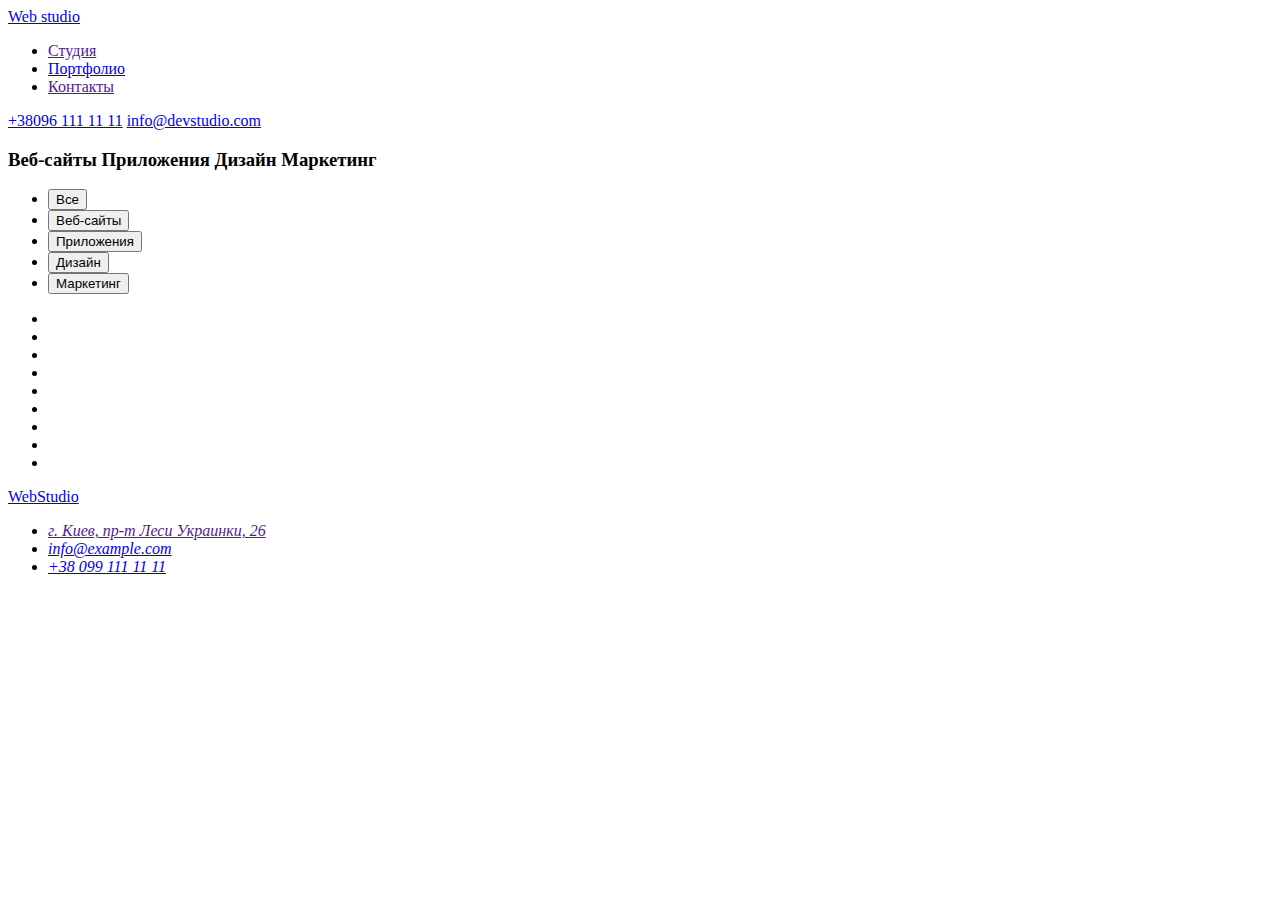
==== portfolio.html @ b2bef3e0 "Добавил кнопки" ====
<!DOCTYPE html>
<html lang="ru">
<head>
    <meta charset="UTF-8">
    <meta http-equiv="X-UA-Compatible" content="IE=edge">
    <meta name="viewport" content="width=device-width, initial-scale=1.0">
    <title>Document</title>
</head>
<body>
        <!--page header-->
    <header class="page-header">
                <!-- Main navigation -->
        <nav>
            <a lang="en" href="/">Web studio</a>
            <ul>
                <li>
                   <a href="">Студия</a>  
                </li>
                <li>
                    <a href="/">Портфолио</a> 
                </li>
                <li>
                    <a href="">Контакты</a> 
                </li>
            </ul>
        </nav>
        <div>
            <a href="tell:+380961111111">+38096 111 11 11</a>
            <a href="mailgo:info@devstudio.com">info@devstudio.com</a>
        </div>
      </header>
        <!-- unique page content -->
    <main>
      <!-- hero -->
      <section class="hero">
          <h3>Веб-сайты Приложения Дизайн Маркетинг</h3>
          <ul>
                <li><button type="button">Все</button></li>
                <li><button type="button">Веб-сайты</button></li>
                <li><button type="button">Приложения</button></li>
                <li><button type="button">Дизайн</button></li>
                <li><button type="button">Маркетинг</button></li>
          </ul>
      </section>
      <!-- our -->
      <section>
          <ul>
              <li></li>
              <li></li>
              <li></li>
              <li></li>
              <li></li>
              <li></li>
              <li></li>
              <li></li>
              <li></li>

          </ul>
      </section>
    </main>
    <footer>
        <a lang="en" href="/">WebStudio</a>
        <address>
            <ul> 
                <li><a href="">г. Киев, пр-т Леси Украинки, 26</a></li>
                <li><a href="mailgo:info@example.com">info@example.com</a></li>
                <li><a href="tel:+380991111111">+38 099 111 11 11</a></li>
            </ul>
        </address>
    </footer>
</body>
</html>
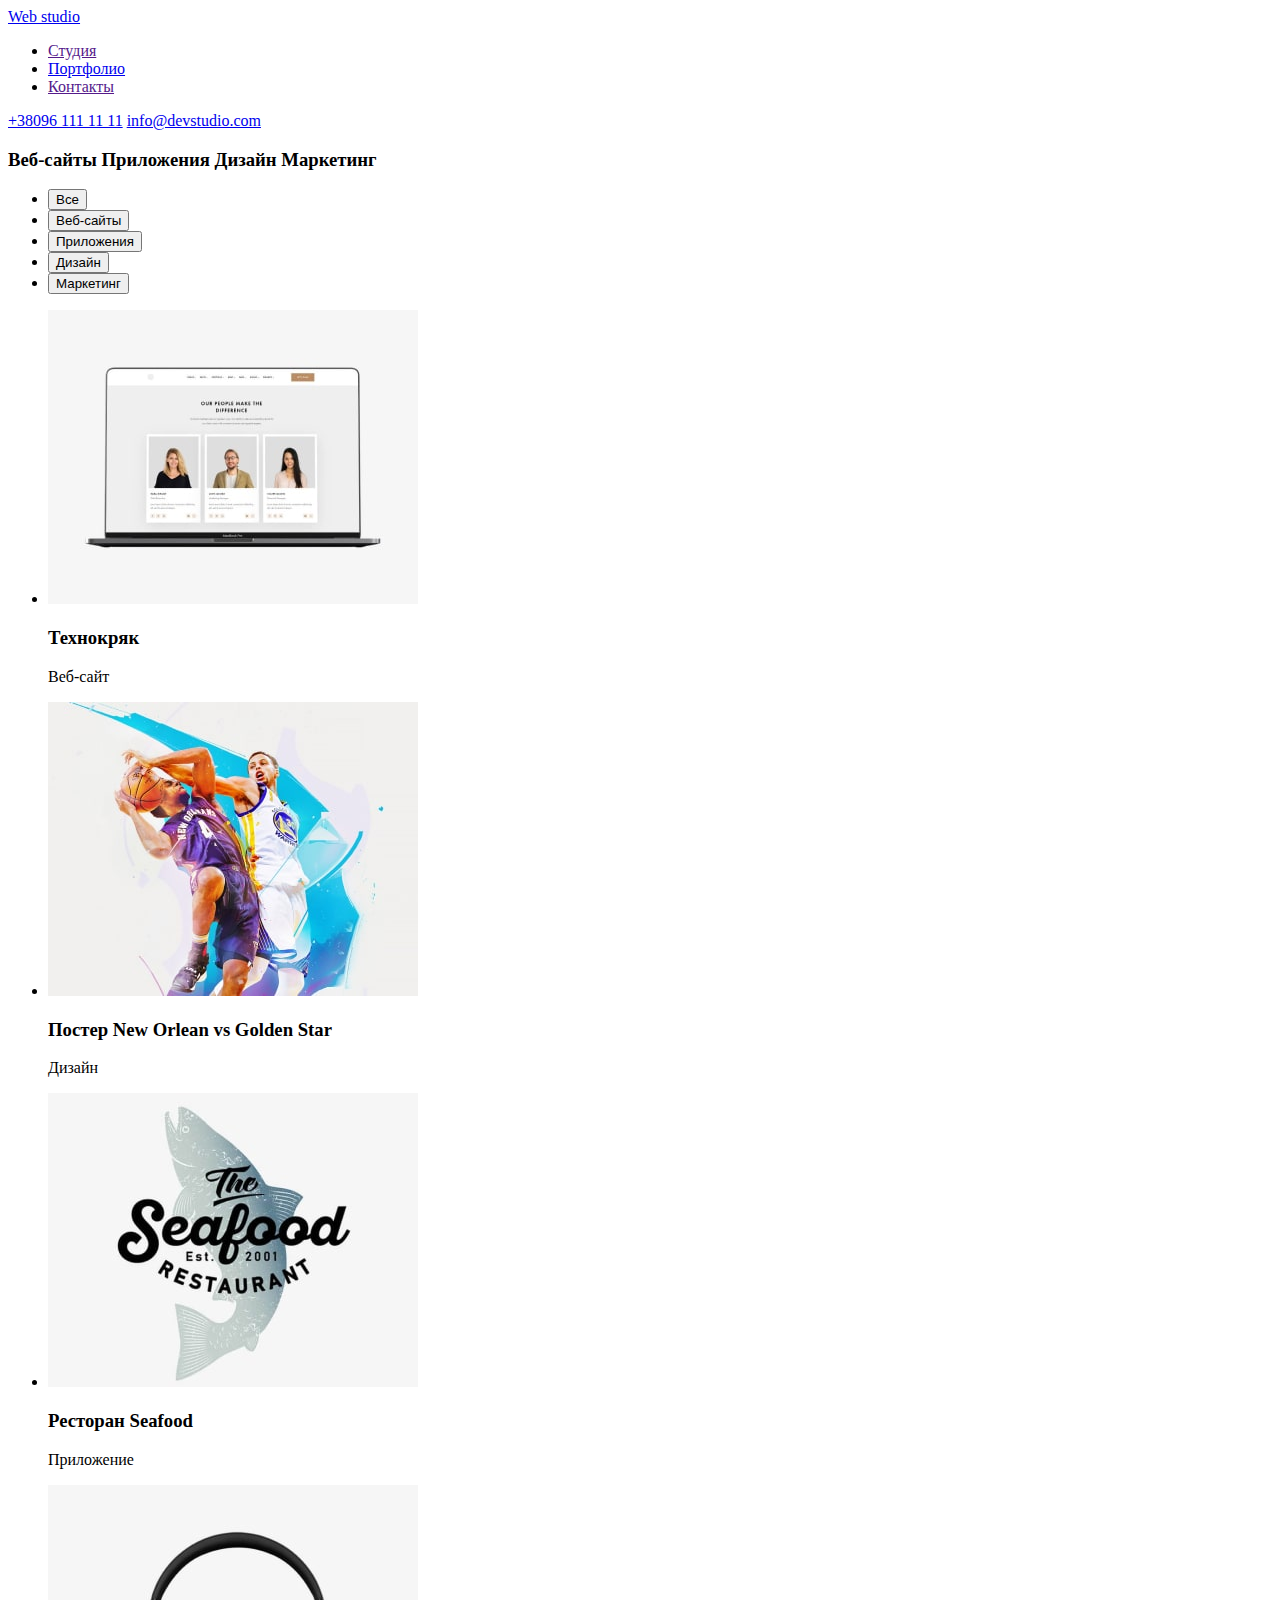
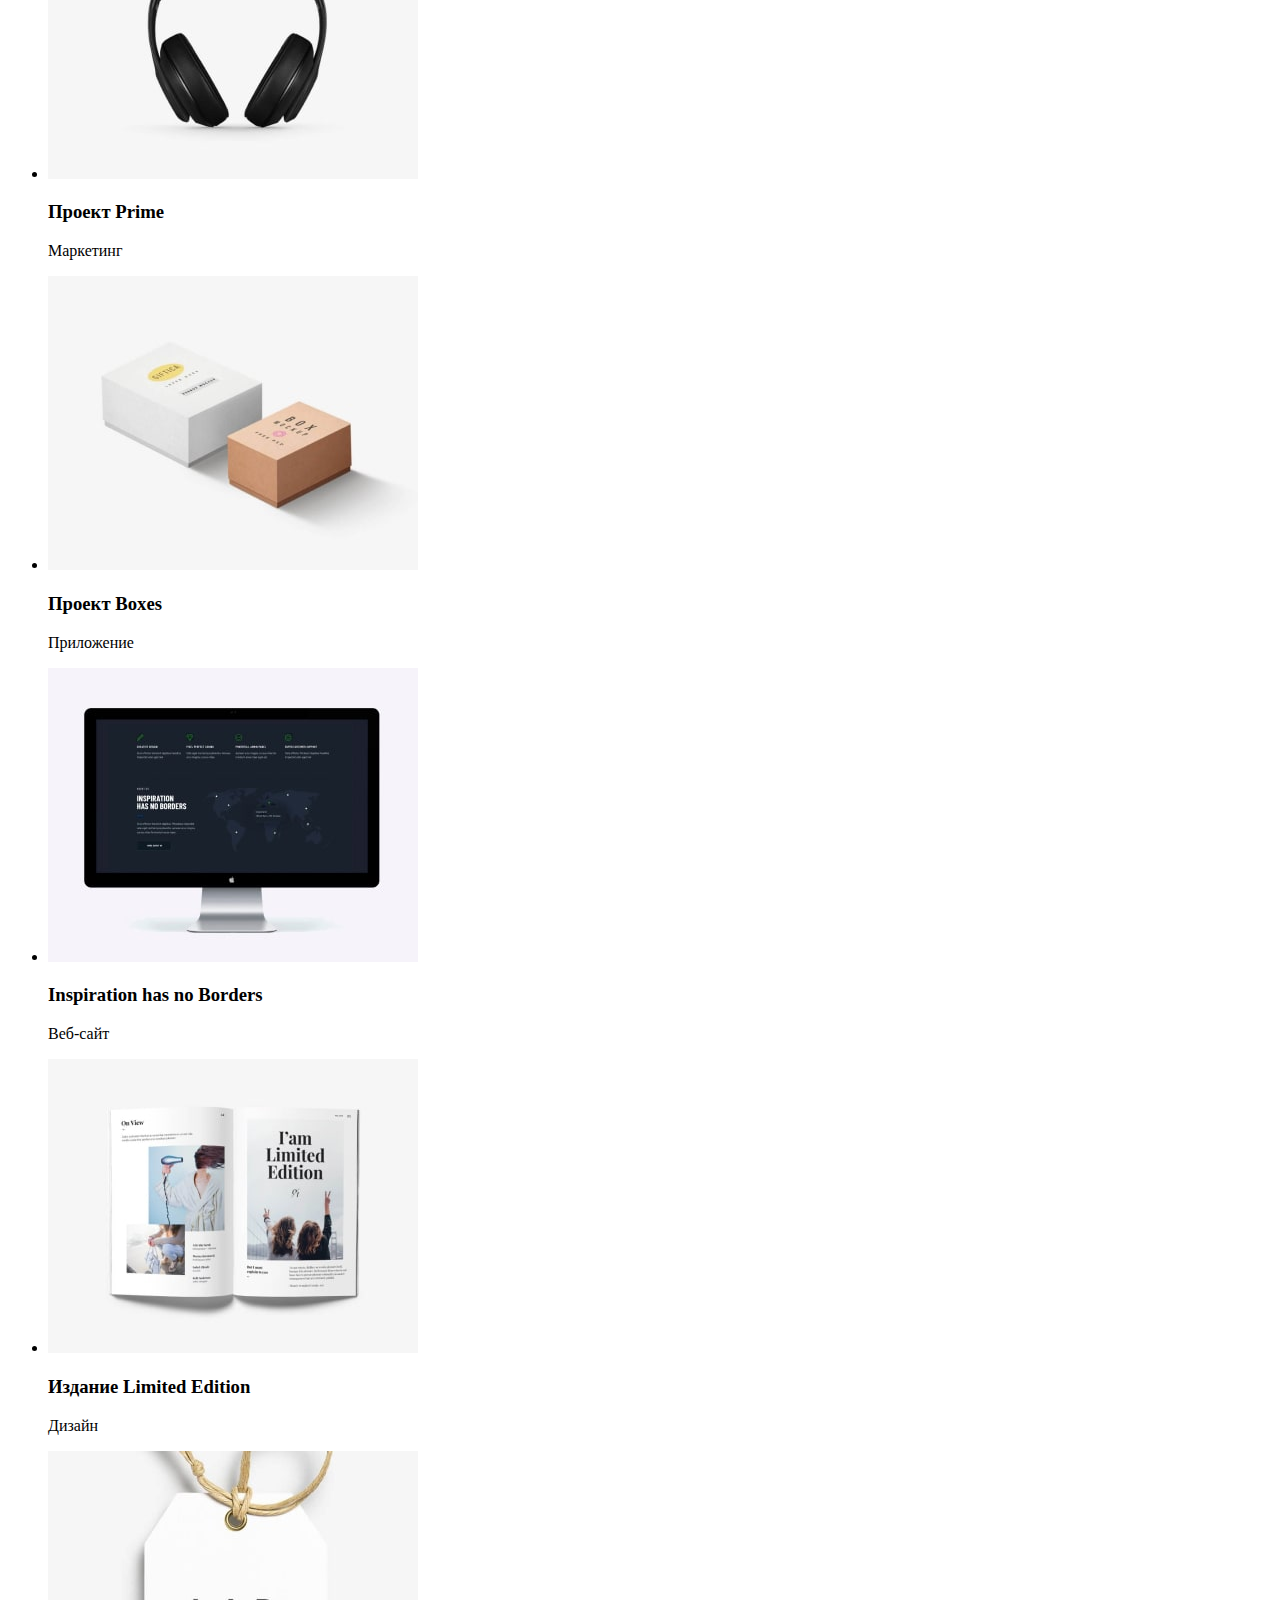
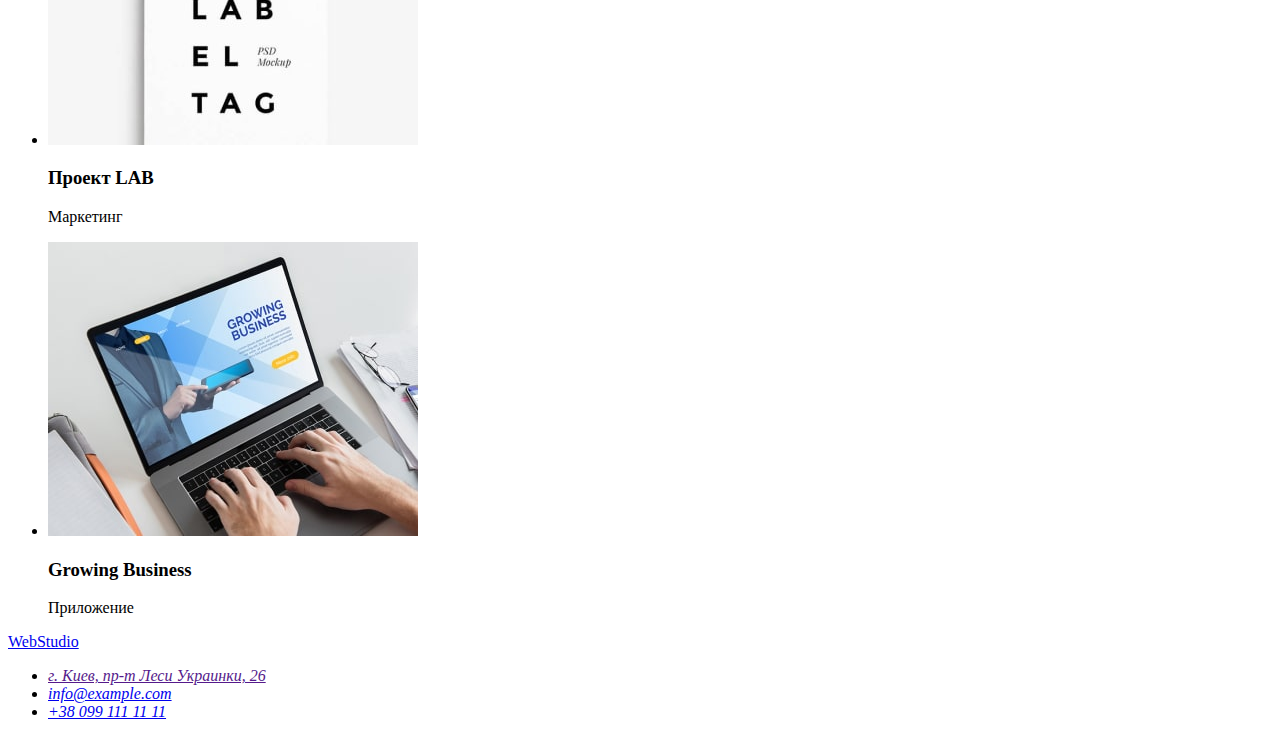
==== commit 66f327af: "Закончил портфолио" ====
--- a/portfolio.html
+++ b/portfolio.html
@@ -45,16 +45,33 @@
       <!-- our -->
       <section>
           <ul>
-              <li></li>
-              <li></li>
-              <li></li>
-              <li></li>
-              <li></li>
-              <li></li>
-              <li></li>
-              <li></li>
-              <li></li>
-
+              <li> <img src="./img/img02-min.jpg" alt="На экране ноута изображен сайт" width="" height="">
+                <h3>Технокряк</h3>
+                <p>Веб-сайт</p></li>
+              <li><img src="./img/img03-min.jpg" alt="Два баскетболиста в борьбе за мяч" width="370" height="294">
+                <h3>Постер New Orlean vs Golden Star</h3>
+                <p>Дизайн</p></li>
+              <li><img src="./img/img04-min.jpg" alt="Логотип ресторана" width="370" height="294">
+                <h3>Ресторан Seafood</h3>
+                <p>Приложение</p></li>
+              <li><img src="./img/img05-min.jpg" alt="Наушники" width="370" height="294">
+                <h3>Проект Prime</h3>
+                <p>Маркетинг</p></li>
+              <li><img src="./img/img06-min.jpg" alt="Белая и коричневая коробки" width="370" height="294">
+                <h3>Проект Boxes</h3>
+                <p>Приложение</p></li>
+              <li><img src="./img/img07-min.jpg" alt="Монитор" width="370" height="294">
+                <h3>Inspiration has no Borders</h3>
+                <p>Веб-сайт</p></li>
+              <li><img src="./img/img08-min.jpg" alt="Книга" width="370" height="294">
+                <h3>Издание Limited Edition</h3>
+                <p>Дизайн</p></li>
+              <li><img src="./img/img09-min.jpg" alt="Ярлык" width="370" height="294">
+                <h3>Проект LAB</h3>
+                <p>Маркетинг</p></li>
+              <li><img src="./img/img01-min.jpg" alt="Руки набирают текст на ноуте" width="370" height="294">
+                <h3>Growing Business</h3>
+                <p>Приложение</p></li>
           </ul>
       </section>
     </main>
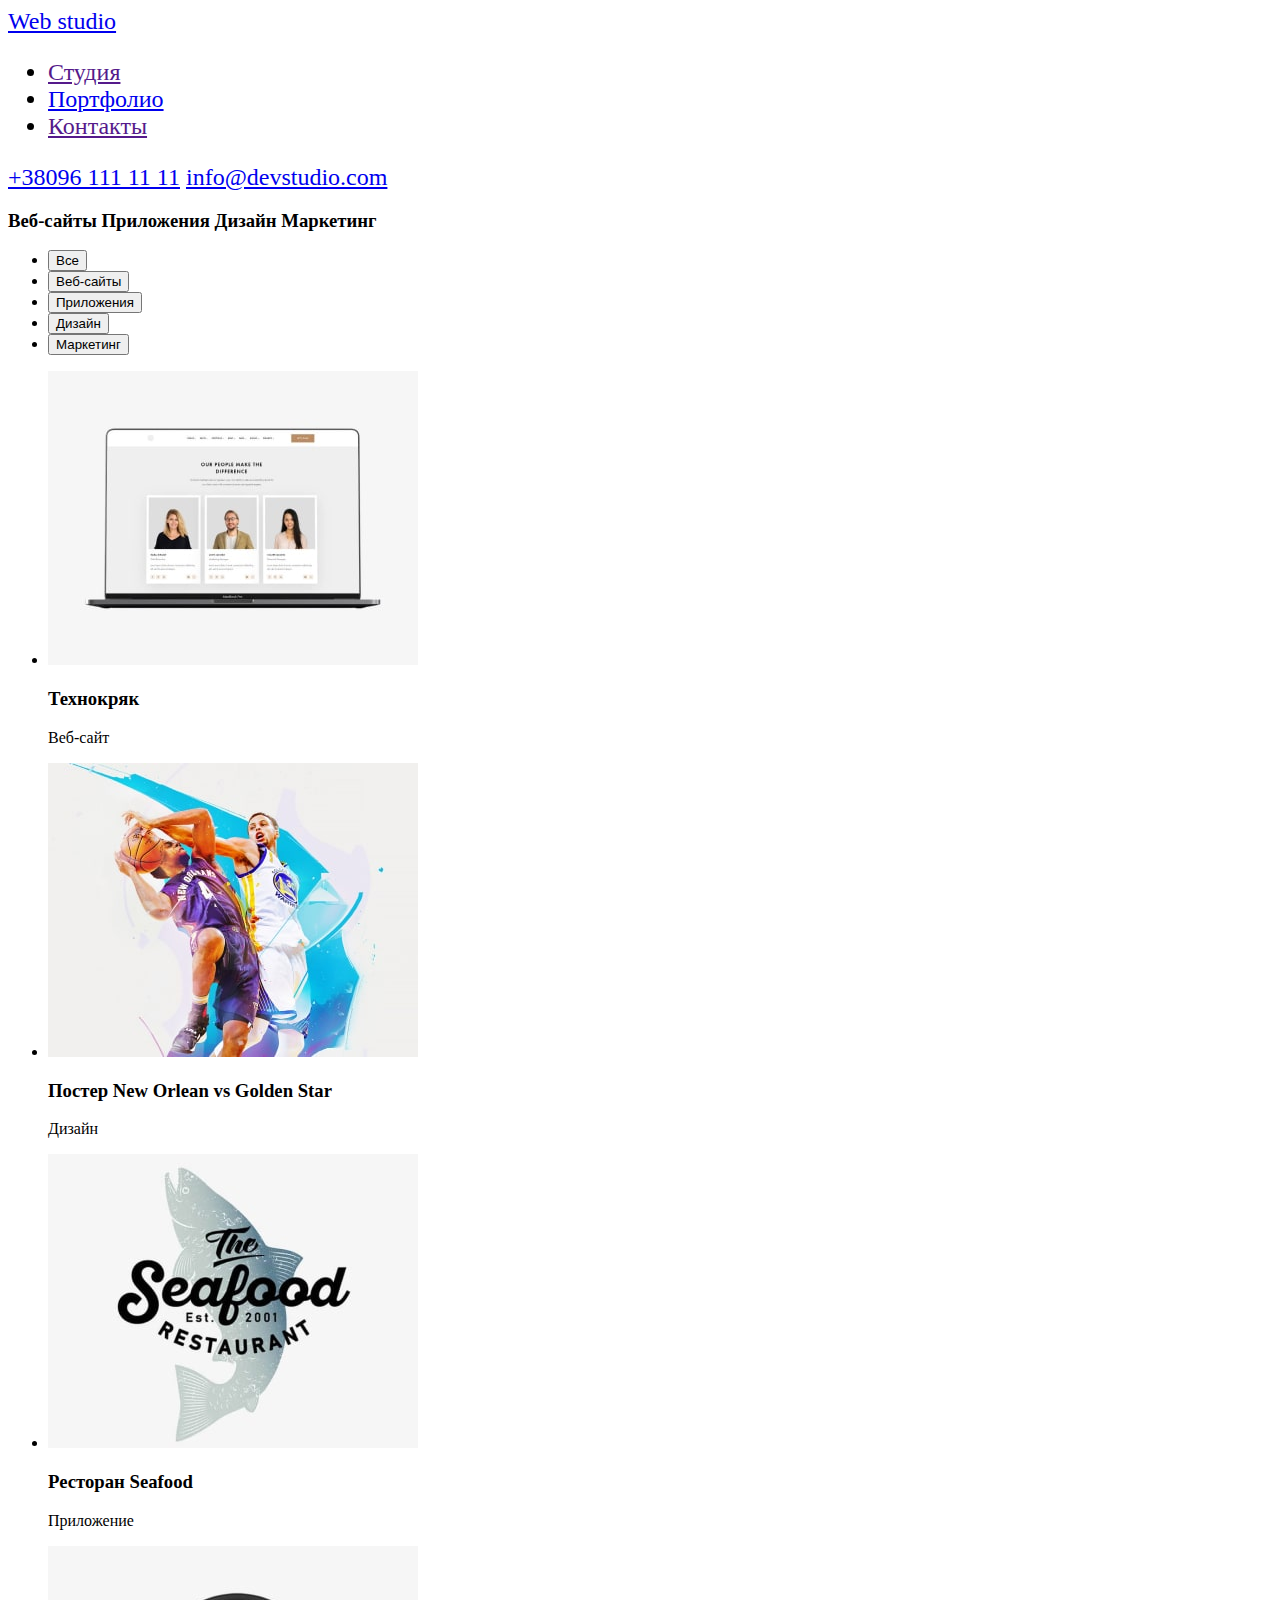
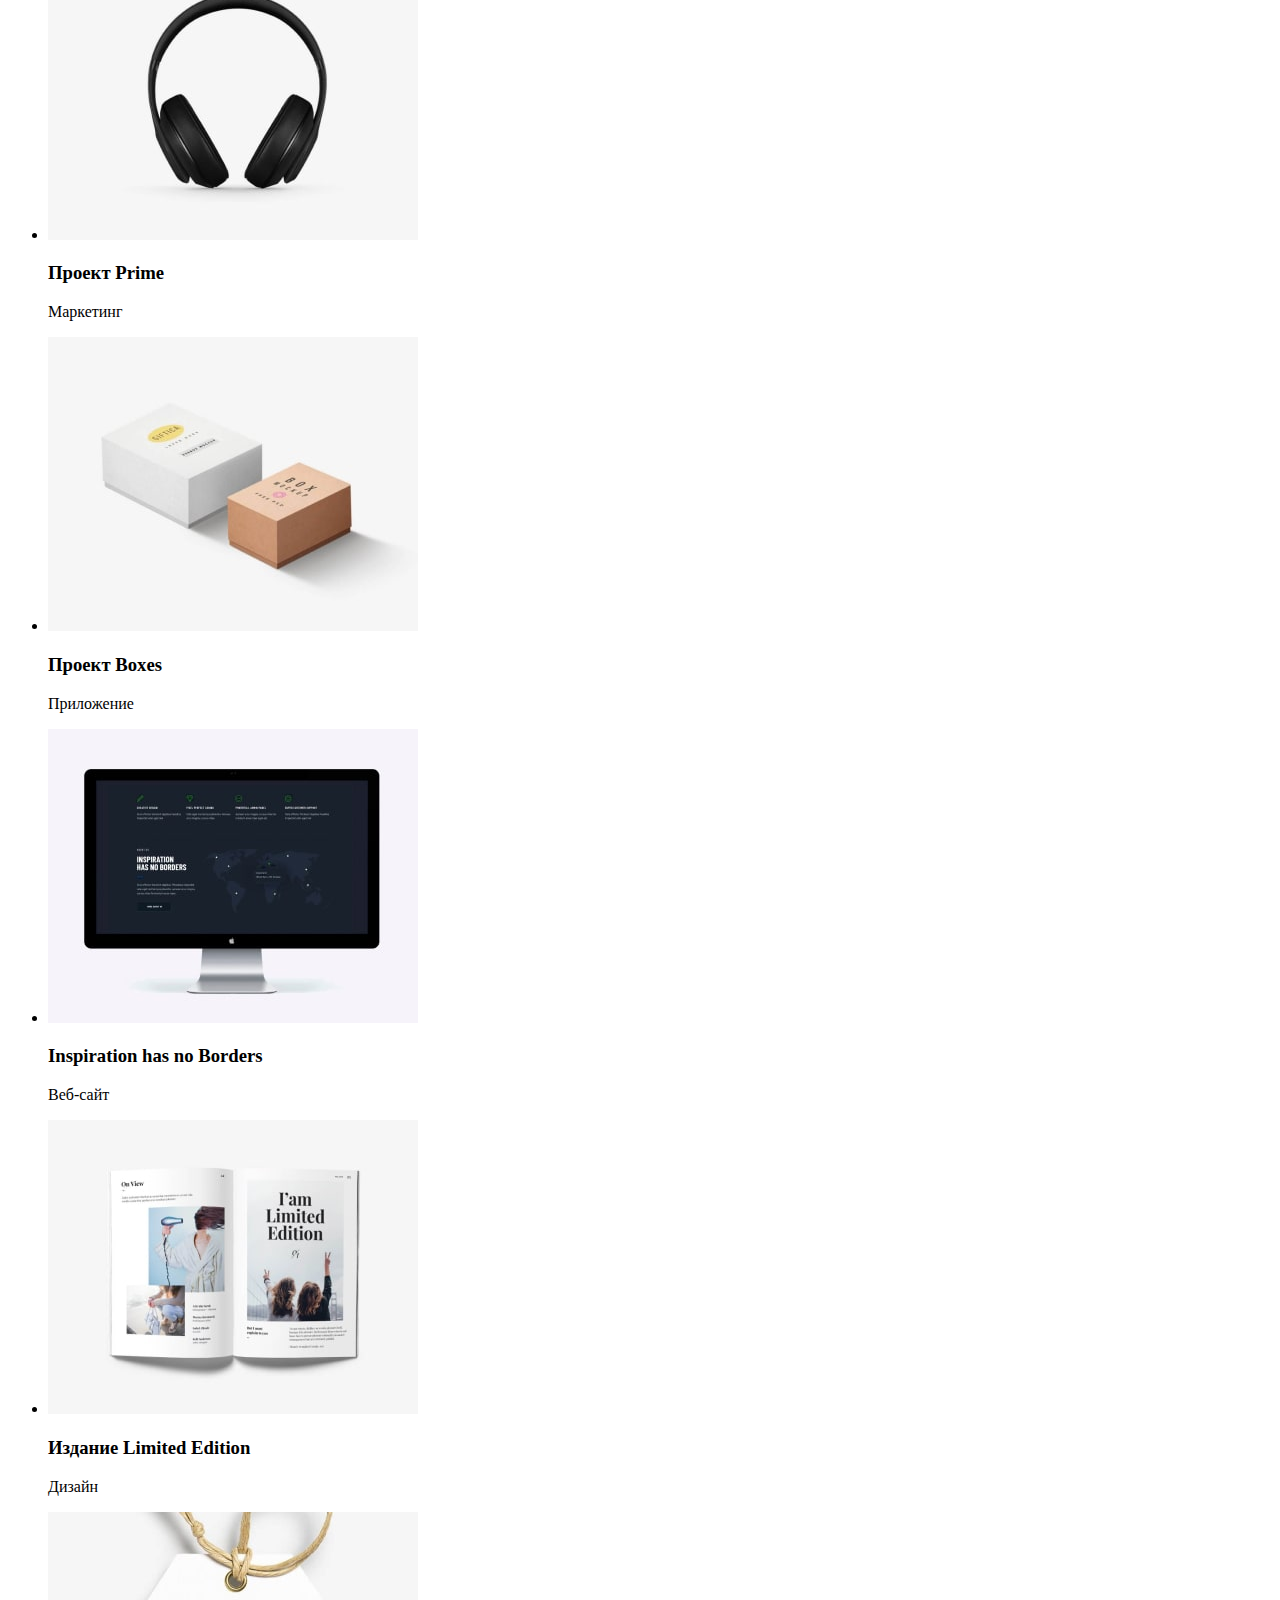
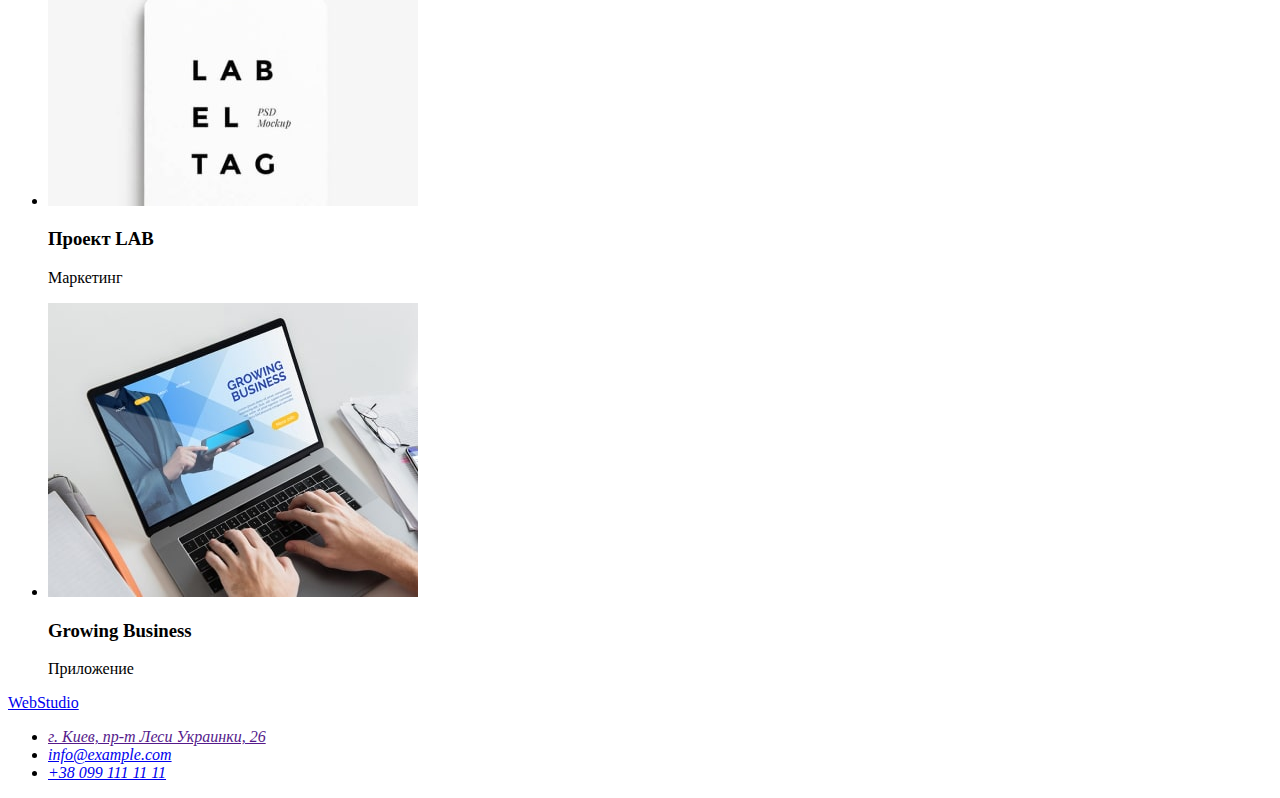
==== commit 627199bf: "Попробувал стили" ====
--- a/portfolio.html
+++ b/portfolio.html
@@ -5,6 +5,7 @@
     <meta http-equiv="X-UA-Compatible" content="IE=edge">
     <meta name="viewport" content="width=device-width, initial-scale=1.0">
     <title>Document</title>
+    <link rel="stylesheet" href="./css/style.css"/>
 </head>
 <body>
         <!--page header-->
--- a/css/style.css
+++ b/css/style.css
@@ -0,0 +1,7 @@
+.page-header {
+  font-weight: 1600px;
+  font-size: 24px;
+  background-color: #FFFFFF;
+
+  ;
+}background: #757575;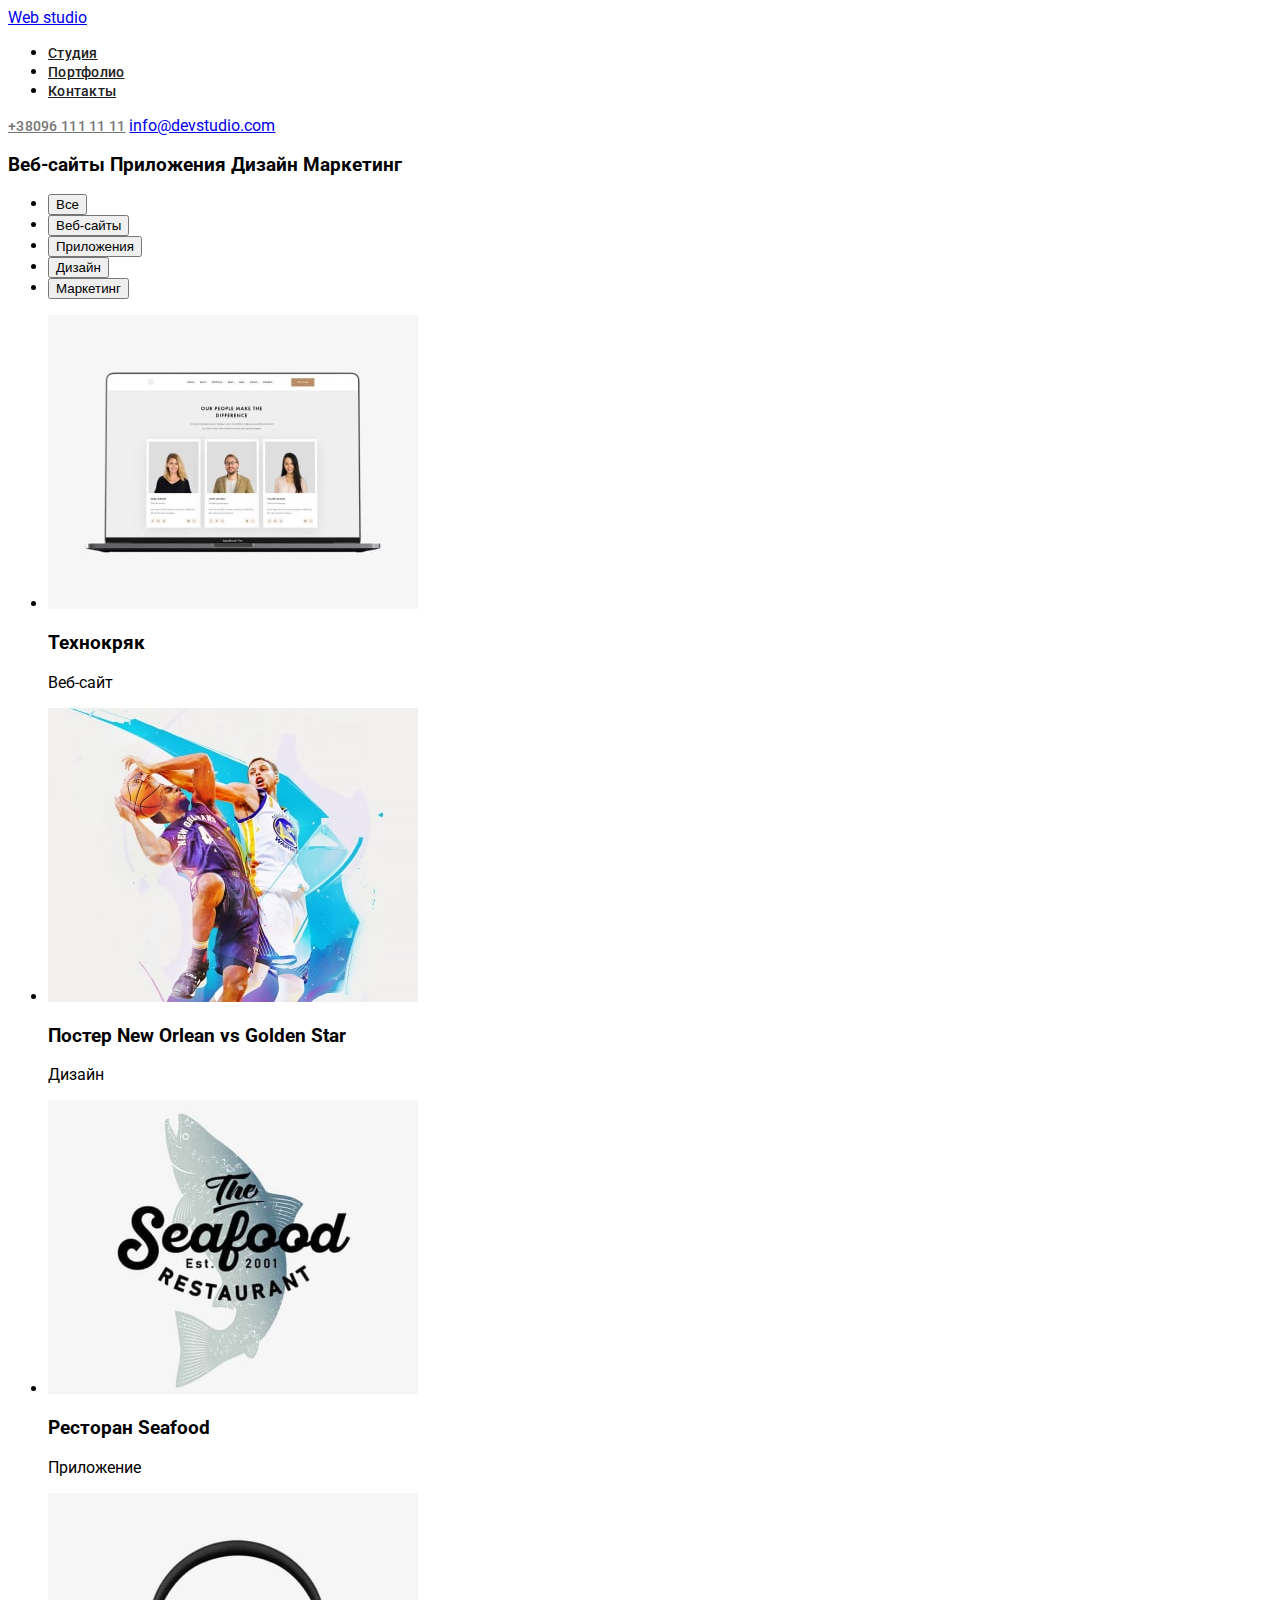
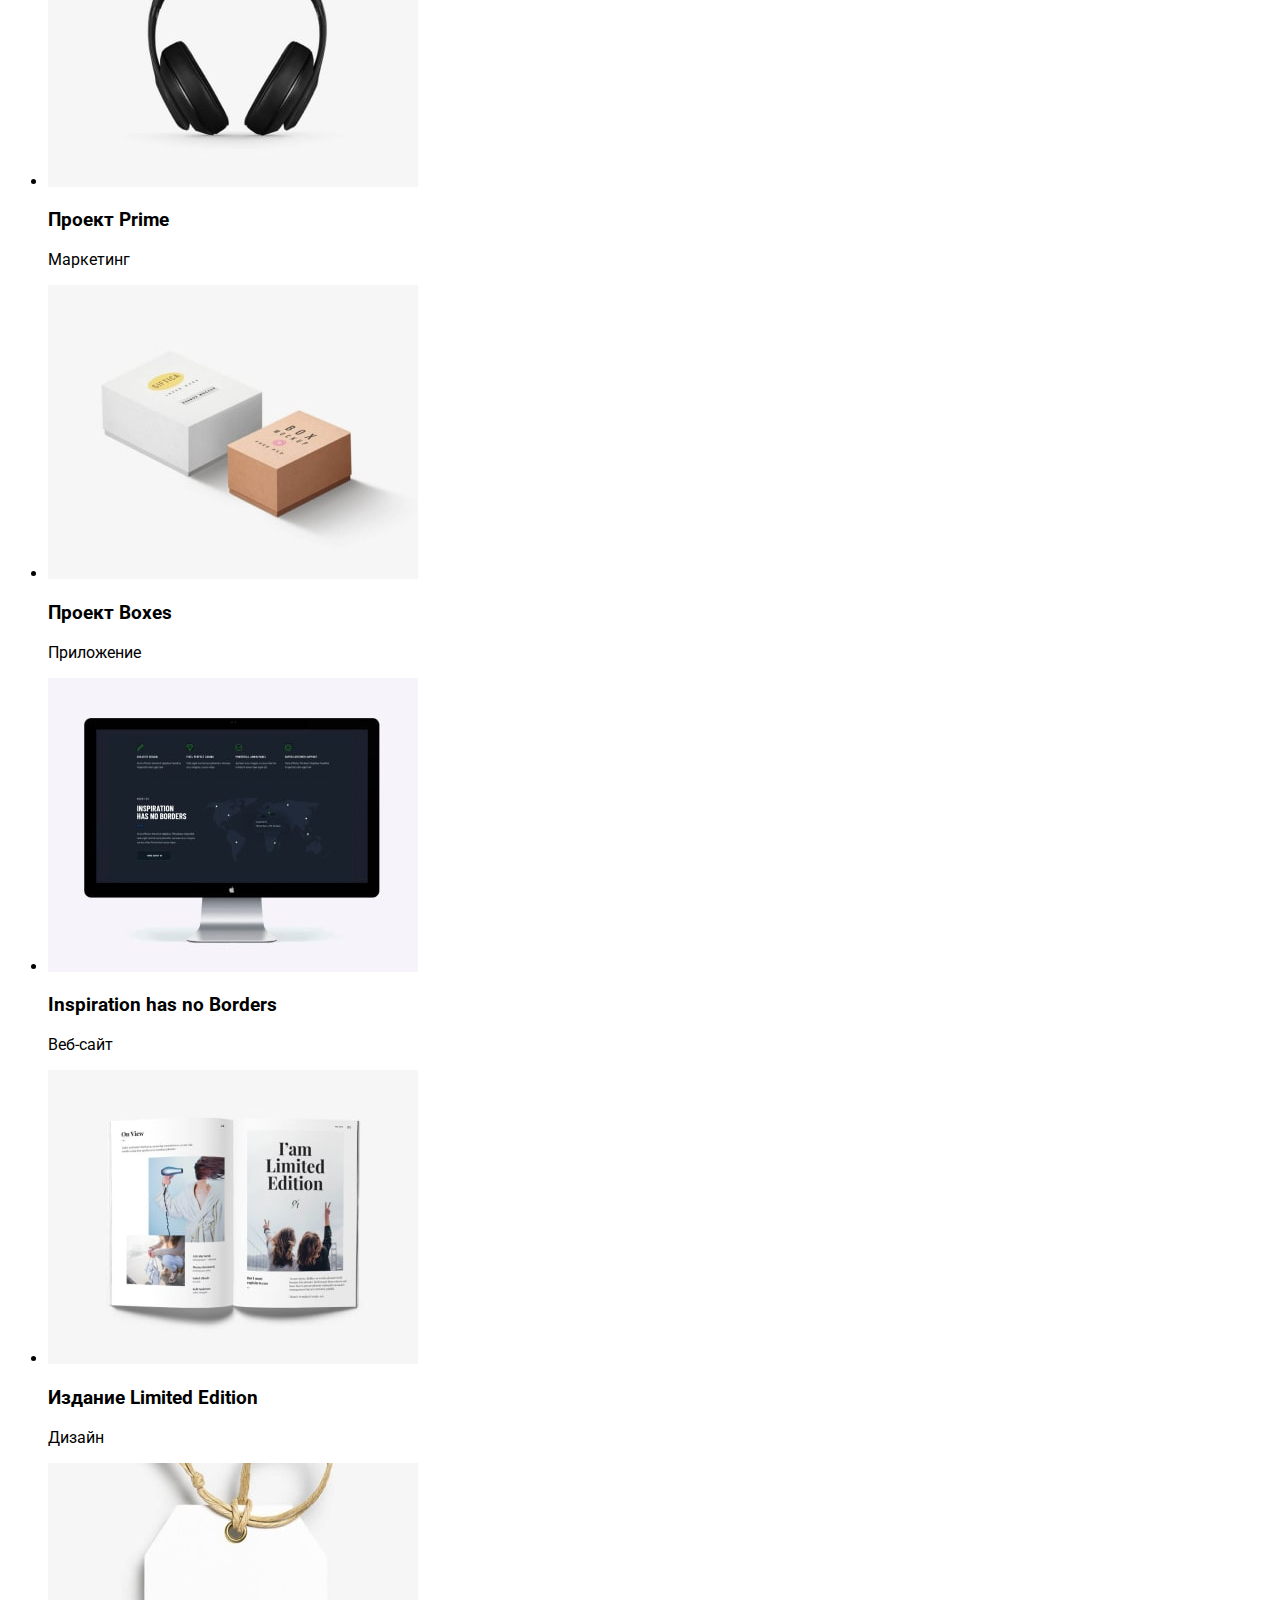
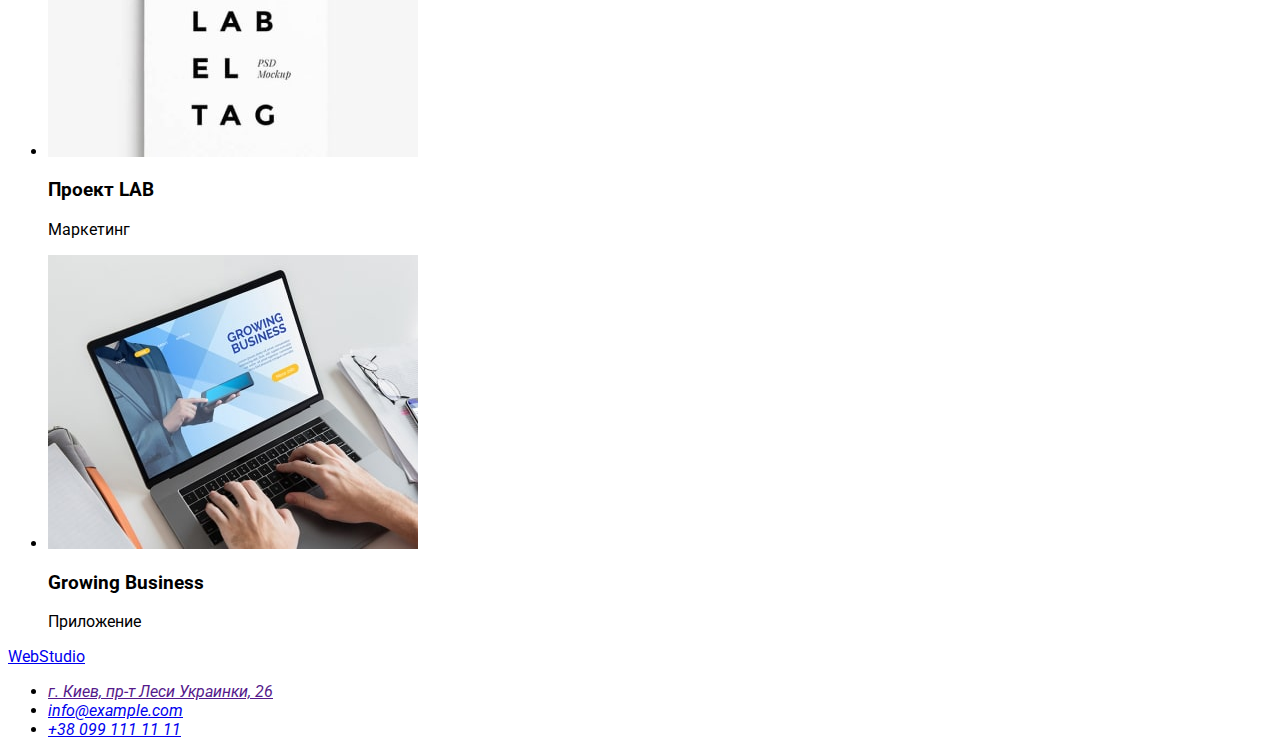
==== commit 78529958: "Зробив трохи стилів" ====
--- a/portfolio.html
+++ b/portfolio.html
@@ -5,29 +5,32 @@
     <meta http-equiv="X-UA-Compatible" content="IE=edge">
     <meta name="viewport" content="width=device-width, initial-scale=1.0">
     <title>Document</title>
+    <link rel="preconnect" href="https://fonts.googleapis.com">
+    <link rel="preconnect" href="https://fonts.gstatic.com" crossorigin>
+    <link href="https://fonts.googleapis.com/css2?family=Oleo+Script&family=Raleway:wght@700&family=Roboto:wght@400;500;700;900&display=swap" rel="stylesheet">
     <link rel="stylesheet" href="./css/style.css"/>
 </head>
 <body>
         <!--page header-->
     <header class="page-header">
                 <!-- Main navigation -->
-        <nav>
-            <a lang="en" href="/">Web studio</a>
-            <ul>
-                <li>
-                   <a href="">Студия</a>  
+        <nav class="header-navigation">
+            <a lang="en" href="./index.html" class="header-logo">Web studio</a>
+            <ul class="header-list">
+                <li class="header-item">
+                   <a href="" class="header-link">Студия</a>  
                 </li>
-                <li>
-                    <a href="/">Портфолио</a> 
+                <li class="header-item">
+                    <a href="/" class="header-link">Портфолио</a> 
                 </li>
-                <li>
-                    <a href="">Контакты</a> 
+                <li class="header-item">
+                    <a href="" class="header-link">Контакты</a> 
                 </li>
             </ul>
         </nav>
-        <div>
-            <a href="tell:+380961111111">+38096 111 11 11</a>
-            <a href="mailgo:info@devstudio.com">info@devstudio.com</a>
+        <div class="header-right">
+            <a class="header-tel" href="tell:+380961111111">+38096 111 11 11</a>
+            <a class="header-mail" href="mailgo:info@devstudio.com">info@devstudio.com</a>
         </div>
       </header>
         <!-- unique page content -->
--- a/css/style.css
+++ b/css/style.css
@@ -1,7 +1,38 @@
-.page-header {
-  font-weight: 1600px;
-  font-size: 24px;
-  background-color: #FFFFFF;
+:root {
+  --primery-background-color:#FFFFFF;
+  --secondary-background-color:#E5E5E5;
+  --hero-footer-background-color:#2F303A;
+  --main-title-color: #FFFFFF;
+  --secondary-title-color:  #212121;
+  --main-text-color:  #757575;
+  --accent-color:#2196F3;
+}
+body {
+  font-family: "Roboto", sans-serif;
+}
 
-  ;
-}background: #757575;+.list {
+  list-style: none;
+}
+.link {
+  text-decoration: none;
+}
+.header-link {
+font-weight: 500;
+font-size: 14px;
+line-height: 1.14;
+letter-spacing: 0.02em;
+
+color: #212121;
+}
+.header-link:hover, .header-link:focus {
+color: #2196F3
+}
+.header-tel {
+font-weight: 500;
+font-size: 14px;
+line-height: 1.14;
+letter-spacing: 0.02em;
+
+color: #757575;
+}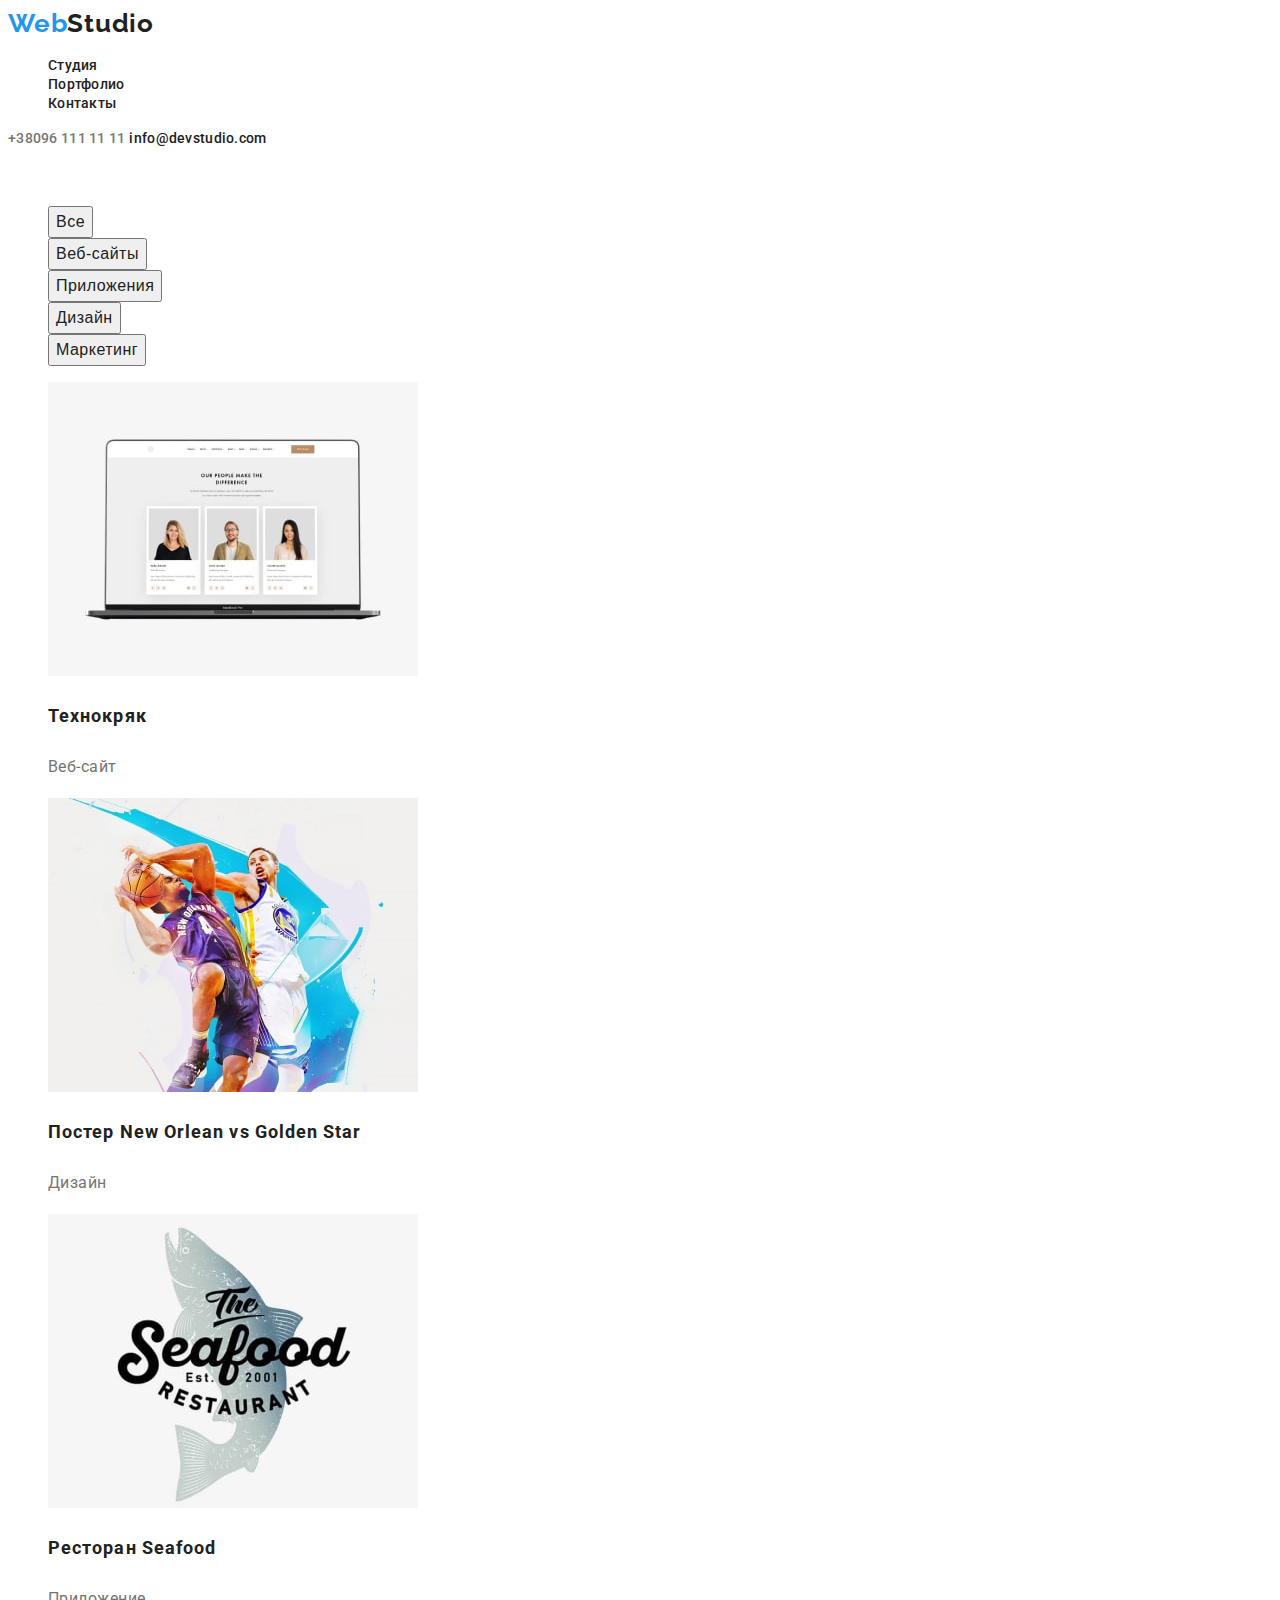
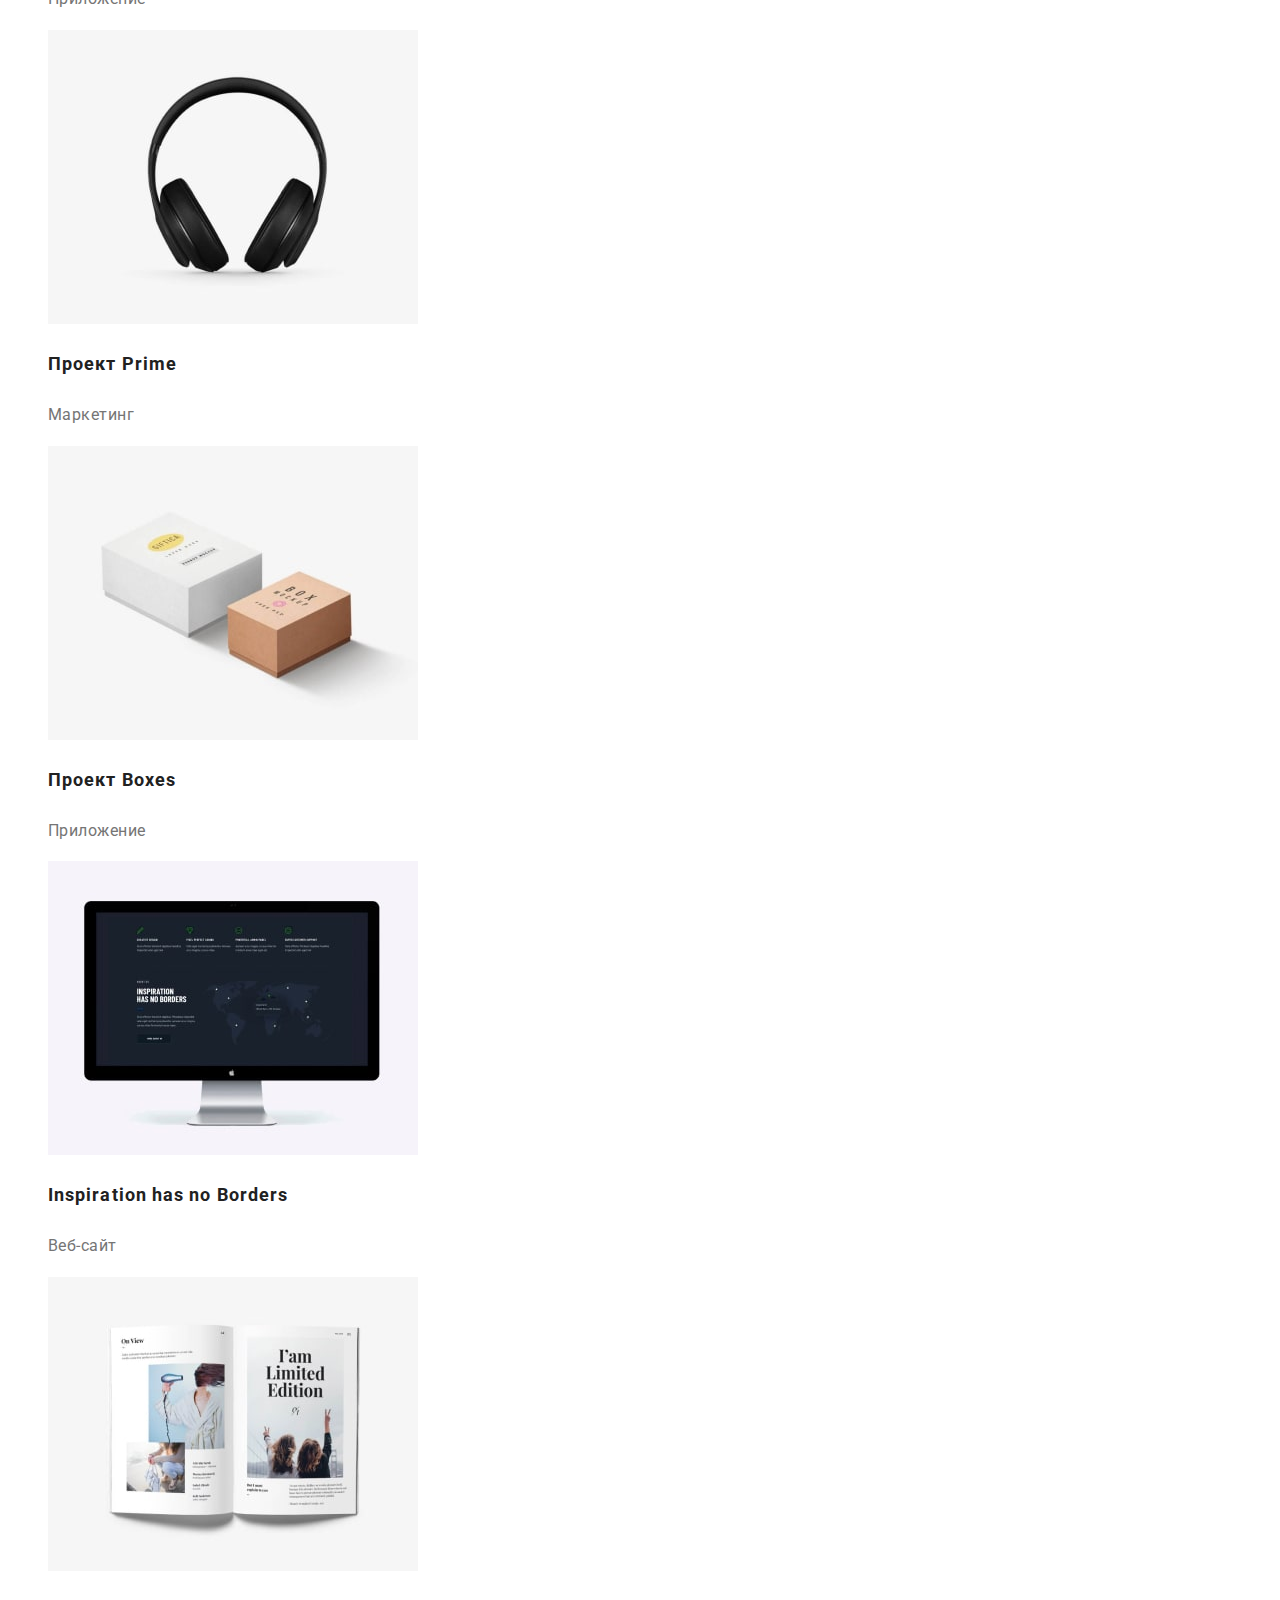
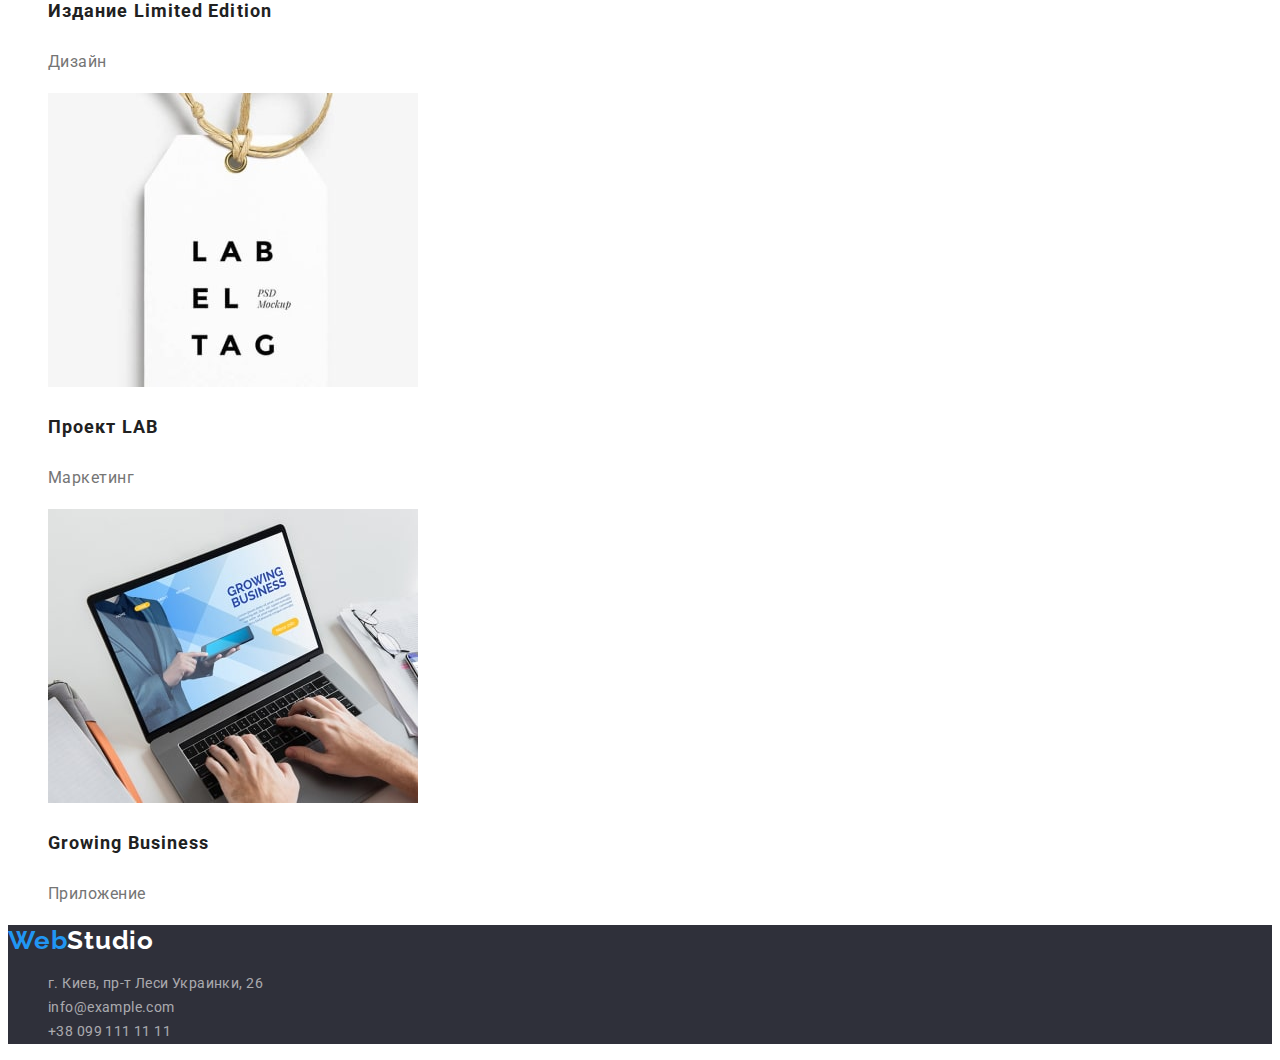
==== commit f58dfb3e: "написав шрифти" ====
--- a/portfolio.html
+++ b/portfolio.html
@@ -7,87 +7,87 @@
     <title>Document</title>
     <link rel="preconnect" href="https://fonts.googleapis.com">
     <link rel="preconnect" href="https://fonts.gstatic.com" crossorigin>
-    <link href="https://fonts.googleapis.com/css2?family=Oleo+Script&family=Raleway:wght@700&family=Roboto:wght@400;500;700;900&display=swap" rel="stylesheet">
+    <link href="https://fonts.googleapis.com/css2?family=Raleway:wght@700&family=Roboto:wght@400;500;700;900&display=swap" rel="stylesheet">
     <link rel="stylesheet" href="./css/style.css"/>
 </head>
 <body>
         <!--page header-->
-    <header class="page-header">
-                <!-- Main navigation -->
-        <nav class="header-navigation">
-            <a lang="en" href="./index.html" class="header-logo">Web studio</a>
-            <ul class="header-list">
-                <li class="header-item">
-                   <a href="" class="header-link">Студия</a>  
-                </li>
-                <li class="header-item">
-                    <a href="/" class="header-link">Портфолио</a> 
-                </li>
-                <li class="header-item">
-                    <a href="" class="header-link">Контакты</a> 
-                </li>
-            </ul>
-        </nav>
-        <div class="header-right">
-            <a class="header-tel" href="tell:+380961111111">+38096 111 11 11</a>
-            <a class="header-mail" href="mailgo:info@devstudio.com">info@devstudio.com</a>
-        </div>
-      </header>
+    <header class="header">
+      <!-- Main navigation -->
+<nav class="header-navigation">
+  <a class="header-logo link" lang="en" href="/"><span>Web</span>Studio</a>
+  <ul class="header-list list">
+      <li class="header-item">
+         <a href="/" class="header-link link">Студия</a>  
+      </li>
+      <li class="header-item">
+          <a class="header-link link" href="./portfolio.html">Портфолио</a> 
+      </li>
+      <li class="header-item">
+          <a class="header-link link" href="">Контакты</a> 
+      </li>
+  </ul>
+</nav>
+<div class="header-right">
+  <a class="header-tel header-link link" href="tell:+380961111111">+38096 111 11 11</a>
+  <a class="header-mail header-link link" href="mailgo:info@devstudio.com">info@devstudio.com</a>
+</div>
+</header>
         <!-- unique page content -->
     <main>
       <!-- hero -->
-      <section class="hero">
-          <h3>Веб-сайты Приложения Дизайн Маркетинг</h3>
-          <ul>
-                <li><button type="button">Все</button></li>
-                <li><button type="button">Веб-сайты</button></li>
-                <li><button type="button">Приложения</button></li>
-                <li><button type="button">Дизайн</button></li>
-                <li><button type="button">Маркетинг</button></li>
+      <section class="portfolio-hero">
+          <h3 class="portfolio-hero-title">Веб-сайты Приложения Дизайн Маркетинг</h3>
+          <ul class="portfolio-hero-list list">
+                <li class="portfolio-hero-item"><button class="portfolio-hero-button" type="button">Все</button></li>
+                <li class="portfolio-hero-item"><button class="portfolio-hero-button" type="button">Веб-сайты</button></li>
+                <li class="portfolio-hero-item"><button class="portfolio-hero-button" type="button">Приложения</button></li>
+                <li class="portfolio-hero-item"><button class="portfolio-hero-button" type="button">Дизайн</button></li>
+                <li class="portfolio-hero-item"><button class="portfolio-hero-button" type="button">Маркетинг</button></li>
           </ul>
       </section>
-      <!-- our -->
-      <section>
-          <ul>
-              <li> <img src="./img/img02-min.jpg" alt="На экране ноута изображен сайт" width="" height="">
-                <h3>Технокряк</h3>
-                <p>Веб-сайт</p></li>
-              <li><img src="./img/img03-min.jpg" alt="Два баскетболиста в борьбе за мяч" width="370" height="294">
-                <h3>Постер New Orlean vs Golden Star</h3>
-                <p>Дизайн</p></li>
-              <li><img src="./img/img04-min.jpg" alt="Логотип ресторана" width="370" height="294">
-                <h3>Ресторан Seafood</h3>
-                <p>Приложение</p></li>
-              <li><img src="./img/img05-min.jpg" alt="Наушники" width="370" height="294">
-                <h3>Проект Prime</h3>
-                <p>Маркетинг</p></li>
-              <li><img src="./img/img06-min.jpg" alt="Белая и коричневая коробки" width="370" height="294">
-                <h3>Проект Boxes</h3>
-                <p>Приложение</p></li>
-              <li><img src="./img/img07-min.jpg" alt="Монитор" width="370" height="294">
-                <h3>Inspiration has no Borders</h3>
-                <p>Веб-сайт</p></li>
-              <li><img src="./img/img08-min.jpg" alt="Книга" width="370" height="294">
-                <h3>Издание Limited Edition</h3>
-                <p>Дизайн</p></li>
-              <li><img src="./img/img09-min.jpg" alt="Ярлык" width="370" height="294">
-                <h3>Проект LAB</h3>
-                <p>Маркетинг</p></li>
-              <li><img src="./img/img01-min.jpg" alt="Руки набирают текст на ноуте" width="370" height="294">
-                <h3>Growing Business</h3>
-                <p>Приложение</p></li>
+      <!-- our-products -->
+      <section class="our-products">
+          <ul class="our-products-list list">
+              <li class="our-products-item"> <img src="./img/img02-min.jpg" alt="На экране ноута изображен сайт" width="" height="">
+                <h3 class="our-products-title">Технокряк</h3>
+                <p class="our-products-text">Веб-сайт</p></li>
+              <li class="our-products-item"><img src="./img/img03-min.jpg" alt="Два баскетболиста в борьбе за мяч" width="370" height="294">
+                <h3 class="our-products-title">Постер New Orlean vs Golden Star</h3>
+                <p class="our-products-text">Дизайн</p></li>
+              <li class="our-products-item"><img src="./img/img04-min.jpg" alt="Логотип ресторана" width="370" height="294">
+                <h3 class="our-products-title">Ресторан Seafood</h3>
+                <p class="our-products-text">Приложение</p></li>
+              <li class="our-products-item"><img src="./img/img05-min.jpg" alt="Наушники" width="370" height="294">
+                <h3 class="our-products-title">Проект Prime</h3>
+                <p class="our-products-text">Маркетинг</p></li>
+              <li class="our-products-item"><img src="./img/img06-min.jpg" alt="Белая и коричневая коробки" width="370" height="294">
+                <h3 class="our-products-title">Проект Boxes</h3>
+                <p class="our-products-text">Приложение</p></li>
+              <li class="our-products-item"><img src="./img/img07-min.jpg" alt="Монитор" width="370" height="294">
+                <h3 class="our-products-title">Inspiration has no Borders</h3>
+                <p class="our-products-text">Веб-сайт</p></li>
+              <li class="our-products-item"><img src="./img/img08-min.jpg" alt="Книга" width="370" height="294">
+                <h3 class="our-products-title">Издание Limited Edition</h3>
+                <p class="our-products-text">Дизайн</p></li>
+              <li class="our-products-item"><img src="./img/img09-min.jpg" alt="Ярлык" width="370" height="294">
+                <h3 class="our-products-title">Проект LAB</h3>
+                <p class="our-products-text">Маркетинг</p></li>
+              <li class="our-products-item"><img src="./img/img01-min.jpg" alt="Руки набирают текст на ноуте" width="370" height="294">
+                <h3 class="our-products-title">Growing Business</h3>
+                <p class="our-products-text">Приложение</p></li>
           </ul>
       </section>
     </main>
-    <footer>
-        <a lang="en" href="/">WebStudio</a>
-        <address>
-            <ul> 
-                <li><a href="">г. Киев, пр-т Леси Украинки, 26</a></li>
-                <li><a href="mailgo:info@example.com">info@example.com</a></li>
-                <li><a href="tel:+380991111111">+38 099 111 11 11</a></li>
-            </ul>
-        </address>
-    </footer>
+    <footer class="contacts">
+      <a class="contacts-logo link" lang="en" href="/"><span>Web</span>Studio</a>
+      <address>
+          <ul class="contacts-list list"> 
+              <li class="contacts-items"><a class="contacts-link link" href="">г. Киев, пр-т Леси Украинки, 26</a></li>
+              <li class="contacts-items"><a class="contacts-link link" href="mailgo:info@example.com">info@example.com</a></li>
+              <li class="contacts-items"><a class="contacts-link link" href="tel:+380991111111">+38 099 111 11 11</a></li>
+          </ul>
+      </address>
+  </footer>
 </body>
 </html>
--- a/css/style.css
+++ b/css/style.css
@@ -17,16 +17,26 @@
 .link {
   text-decoration: none;
 }
+.header-logo {
+  font-family: Raleway;
+  font-weight: bold;
+font-size: 26px;
+line-height: 1.19;
+letter-spacing: 0.03em;
+
+color: var(--secondary-title-color);
+}
 .header-link {
 font-weight: 500;
 font-size: 14px;
 line-height: 1.14;
 letter-spacing: 0.02em;
 
-color: #212121;
+color: var(--secondary-title-color);
 }
-.header-link:hover, .header-link:focus {
-color: #2196F3
+.header-link:hover,
+.header-link:focus {
+color: var(--accent-color);
 }
 .header-tel {
 font-weight: 500;
@@ -35,4 +45,150 @@
 letter-spacing: 0.02em;
 
 color: #757575;
-}+}
+.hero {
+  background-color: var(--hero-footer-background-color);
+}
+.hero-title {
+  font-weight: 900;
+font-size: 44px;
+line-height: 1.36;
+text-align: center;
+letter-spacing: 0.06em;
+text-transform: uppercase;
+
+color: var(--main-title-color);
+}
+.hero-button {
+  background-color: var(--accent-color);
+  font-weight: bold;
+font-size: 16px;
+line-height: 1.87;
+display: flex;
+text-align: center;
+letter-spacing: 0.06em;
+cursor: pointer;
+color: var(--main-title-color);
+}
+.features {
+  background-color: var(--secondary-background-color);
+}
+.features-title {
+  font-weight: bold;
+font-size: 14px;
+line-height: 1.14;
+letter-spacing: 0.03em;
+text-transform: uppercase;
+
+color: var(--secondary-title-color);
+}
+.features-text {
+  font-size: 14px;
+line-height: 1.71;
+letter-spacing: 0.03em;
+
+color: #757575;
+}
+.images {
+  background-color: var(--secondary-background-color);
+}
+.images-title {
+  font-weight: bold;
+  font-size: 36px;
+  line-height: 1.17;
+  text-align: center;
+  letter-spacing: 0.03em;
+  
+  color: #212121;
+}
+.team-section {
+  background-color: #F5F4FA;
+}
+.team-title {
+font-weight: bold;
+font-size: 36px;
+line-height: 1.17;
+text-align: center;
+letter-spacing: 0.03em;
+
+color: var(--secondary-title-color);
+}
+.team-name {
+  font-weight: 500;
+font-size: 16px;
+line-height: 1.19;
+text-align: center;
+letter-spacing: 0.03em;
+
+color: var(--secondary-title-color);
+}
+.team-position {
+  font-size: 16px;
+line-height: 1.19;
+text-align: center;
+letter-spacing: 0.03em;
+
+color: #757575;
+}
+.contacts {
+  background-color: var(--hero-footer-background-color);
+}
+.contacts-link {
+  font-style: normal;
+  font-size: 14px;
+line-height: 1.71;
+letter-spacing: 0.03em;
+
+color: rgba(255, 255, 255, 0.6);
+}
+.contacts-link:hover,
+.contacts-link:focus {
+color: var(--accent-color);
+}
+.contacts-logo {
+  font-family: Raleway;
+  font-weight: bold;
+font-size: 26px;
+line-height: 1.19;
+letter-spacing: 0.03em;
+
+color: #FFFFFF;
+}
+span {
+  color: #2196F3;
+}
+.portfolio-hero-title {
+  opacity: 0;
+}
+
+.portfolio-hero-button:focus,
+.portfolio-hero-button:hover {
+  color: #FFFFFF;
+  background-color: var(--accent-color);
+}
+.portfolio-hero-button {
+  font-weight: 500;
+font-size: 16px;
+line-height: 1.62;
+text-align: center;
+letter-spacing: 0.03em;
+cursor: pointer;
+color: #212121;
+}
+.our-products-title {
+  font-weight: bold;
+font-size: 18px;
+line-height: 2;
+letter-spacing: 0.06em;
+
+color: #212121;
+}
+.our-products-text {
+  font-size: 16px;
+line-height: 1.87;
+letter-spacing: 0.03em;
+
+color: #757575;
+
+}
+ 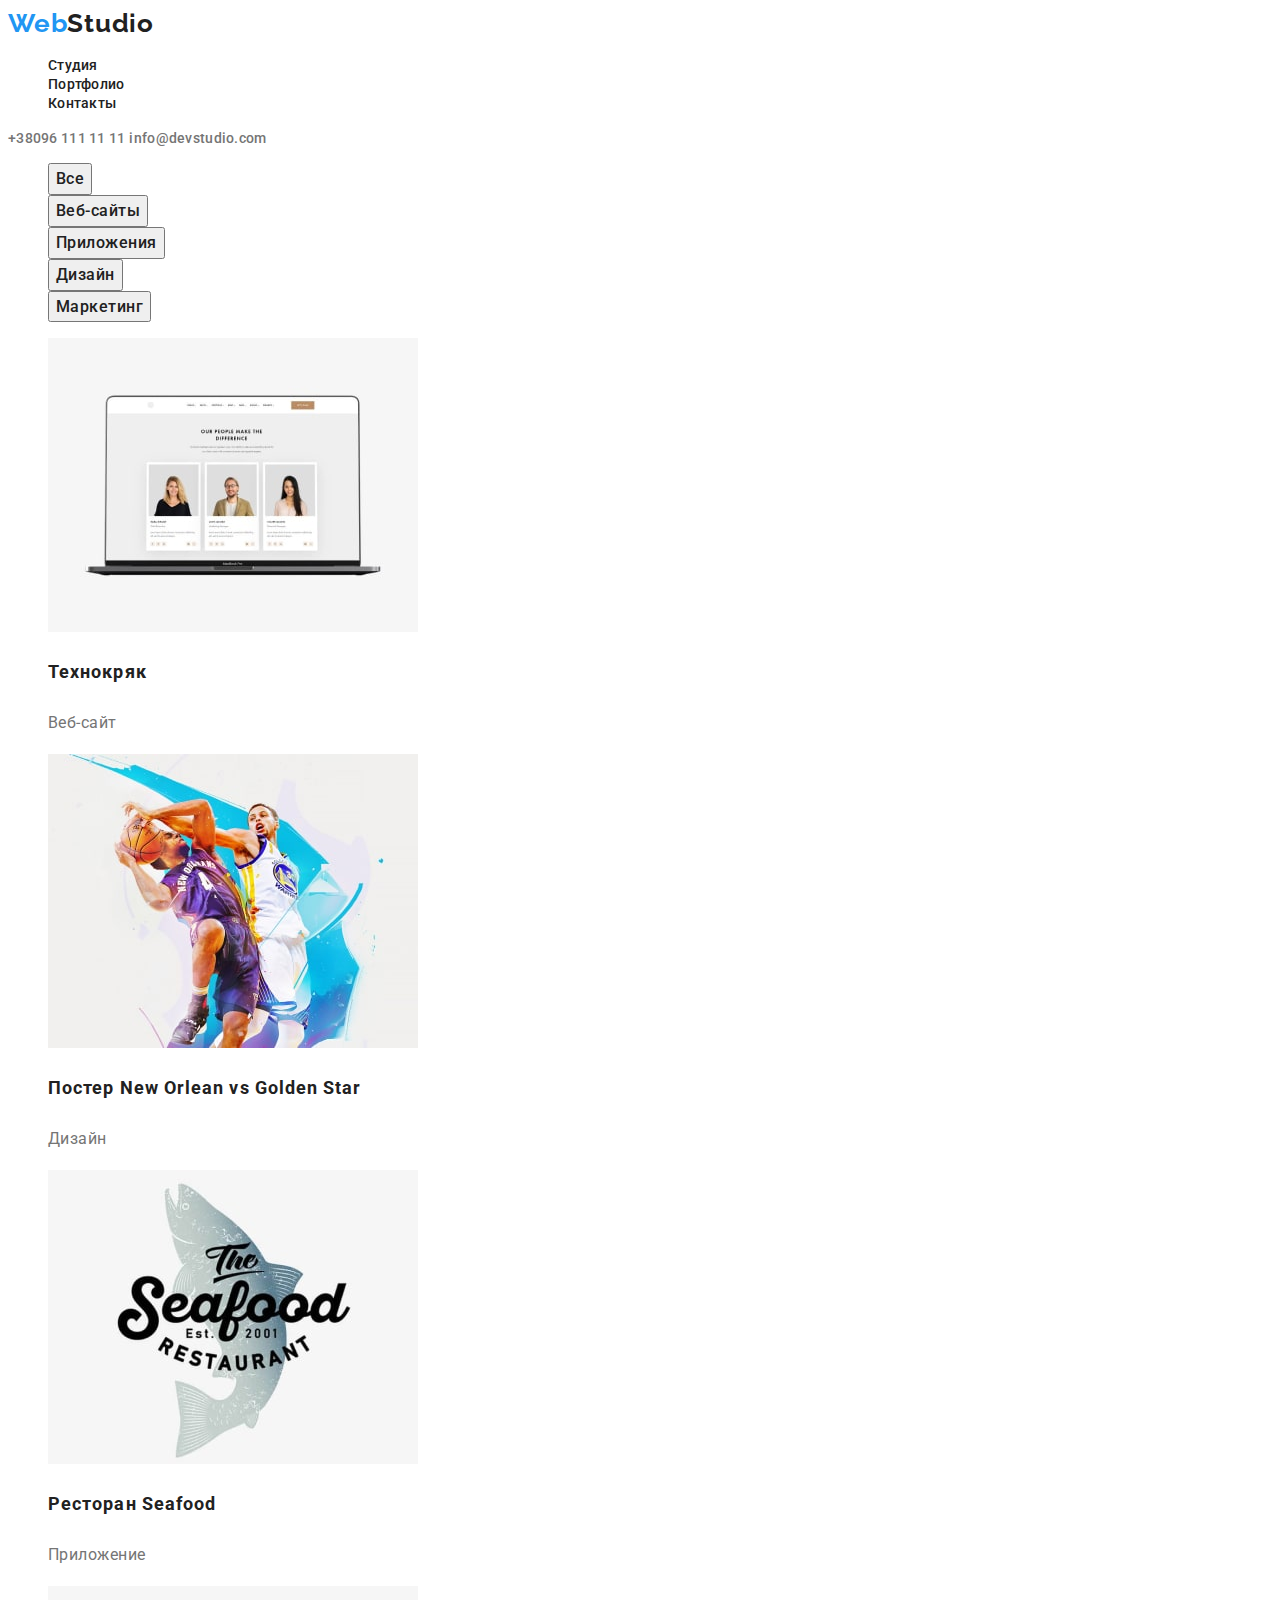
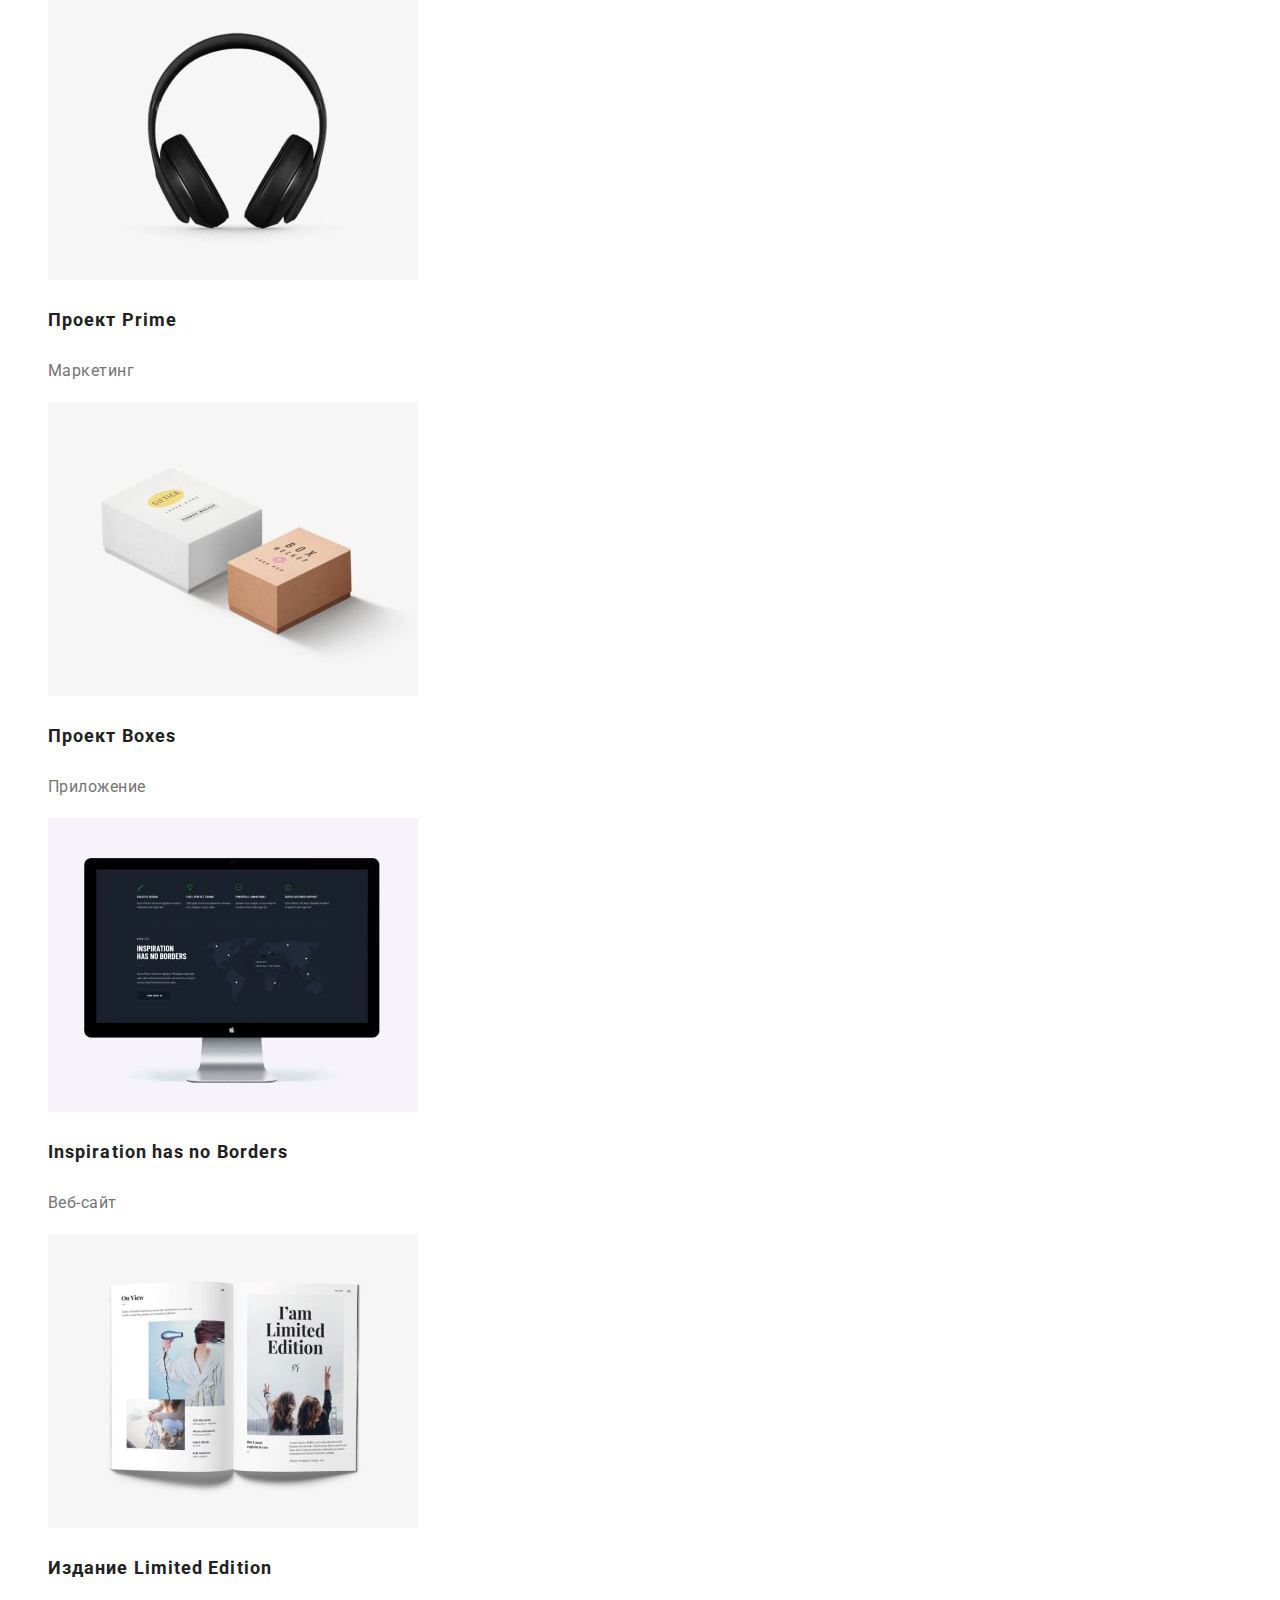
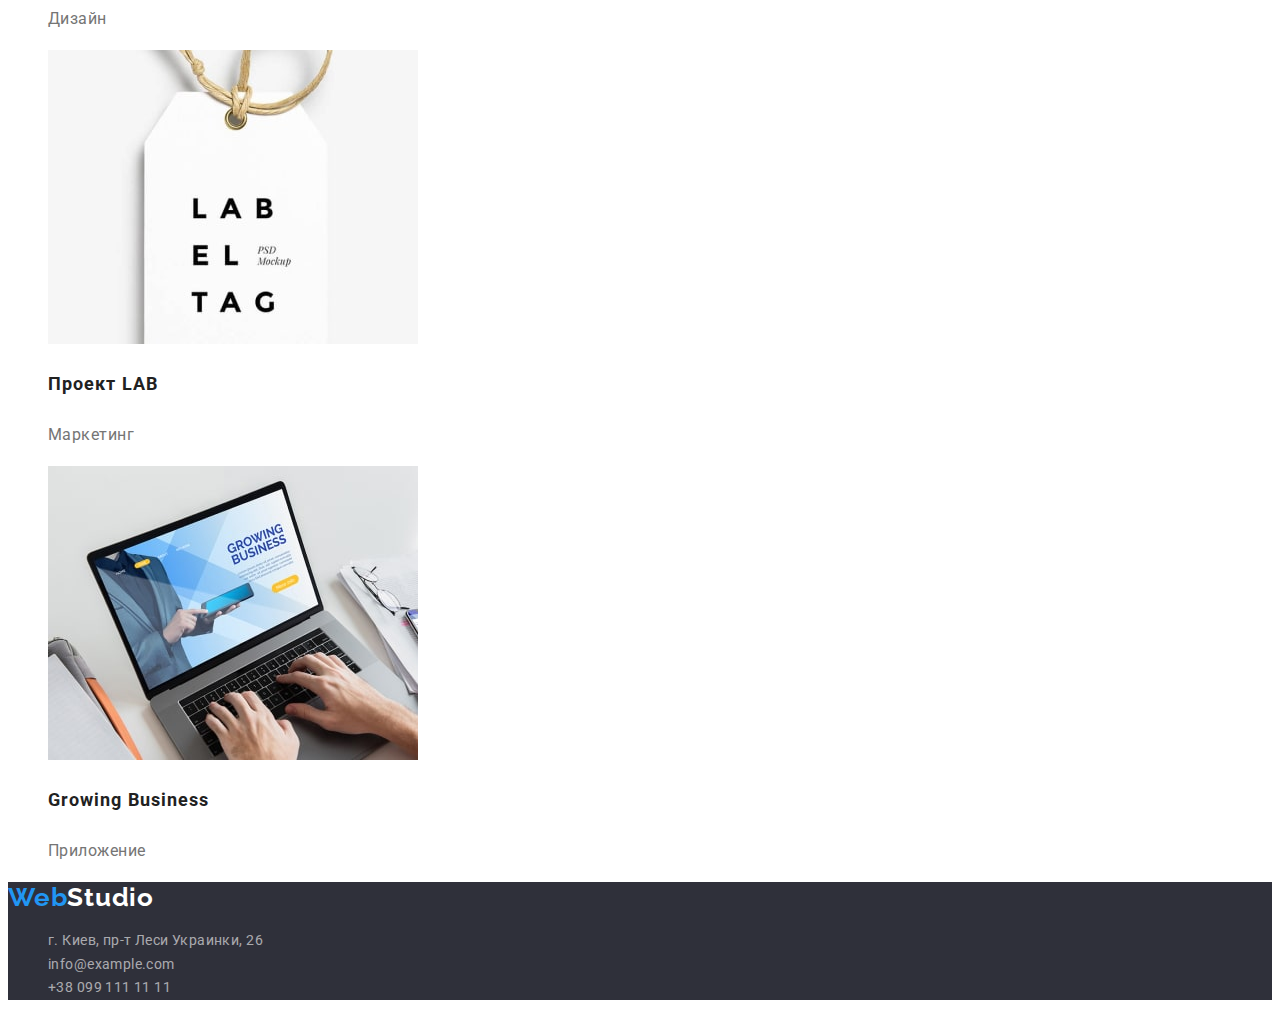
==== commit 94cb73e2: "Вніс зміни після перевірки" ====
--- a/portfolio.html
+++ b/portfolio.html
@@ -15,10 +15,10 @@
     <header class="header">
       <!-- Main navigation -->
 <nav class="header-navigation">
-  <a class="header-logo link" lang="en" href="/"><span>Web</span>Studio</a>
+  <a class="header-logo link" lang="en" href="./index.html"><span>Web</span>Studio</a>
   <ul class="header-list list">
       <li class="header-item">
-         <a href="/" class="header-link link">Студия</a>  
+         <a href="./index.html" class="header-link link">Студия</a>  
       </li>
       <li class="header-item">
           <a class="header-link link" href="./portfolio.html">Портфолио</a> 
@@ -37,7 +37,7 @@
     <main>
       <!-- hero -->
       <section class="portfolio-hero">
-          <h3 class="portfolio-hero-title">Веб-сайты Приложения Дизайн Маркетинг</h3>
+          
           <ul class="portfolio-hero-list list">
                 <li class="portfolio-hero-item"><button class="portfolio-hero-button" type="button">Все</button></li>
                 <li class="portfolio-hero-item"><button class="portfolio-hero-button" type="button">Веб-сайты</button></li>
@@ -45,11 +45,8 @@
                 <li class="portfolio-hero-item"><button class="portfolio-hero-button" type="button">Дизайн</button></li>
                 <li class="portfolio-hero-item"><button class="portfolio-hero-button" type="button">Маркетинг</button></li>
           </ul>
-      </section>
-      <!-- our-products -->
-      <section class="our-products">
           <ul class="our-products-list list">
-              <li class="our-products-item"> <img src="./img/img02-min.jpg" alt="На экране ноута изображен сайт" width="" height="">
+              <li class="our-products-item"> <img src="./img/img02-min.jpg" alt="На экране ноута изображен сайт" width="370" height="294">
                 <h3 class="our-products-title">Технокряк</h3>
                 <p class="our-products-text">Веб-сайт</p></li>
               <li class="our-products-item"><img src="./img/img03-min.jpg" alt="Два баскетболиста в борьбе за мяч" width="370" height="294">
@@ -80,7 +77,7 @@
       </section>
     </main>
     <footer class="contacts">
-      <a class="contacts-logo link" lang="en" href="/"><span>Web</span>Studio</a>
+      <a class="contacts-logo link" lang="en" href="./index.html"><span>Web</span>Studio</a>
       <address>
           <ul class="contacts-list list"> 
               <li class="contacts-items"><a class="contacts-link link" href="">г. Киев, пр-т Леси Украинки, 26</a></li>
--- a/css/style.css
+++ b/css/style.css
@@ -44,8 +44,16 @@
 line-height: 1.14;
 letter-spacing: 0.02em;
 
-color: #757575;
-}
+color: var(--main-text-color) ;
+}
+.header-mail {
+  font-weight: 500;
+  font-size: 14px;
+  line-height: 1.14;
+  letter-spacing: 0.02em;
+  
+  color: var(--main-text-color) ;
+  }
 .hero {
   background-color: var(--hero-footer-background-color);
 }
@@ -60,6 +68,8 @@
 color: var(--main-title-color);
 }
 .hero-button {
+  font-family: Roboto;
+font-style: normal;
   background-color: var(--accent-color);
   font-weight: bold;
 font-size: 16px;
@@ -87,7 +97,7 @@
 line-height: 1.71;
 letter-spacing: 0.03em;
 
-color: #757575;
+color: var(--main-text-color);
 }
 .images {
   background-color: var(--secondary-background-color);
@@ -99,7 +109,7 @@
   text-align: center;
   letter-spacing: 0.03em;
   
-  color: #212121;
+  color: var(--secondary-title-color);
 }
 .team-section {
   background-color: #F5F4FA;
@@ -128,10 +138,17 @@
 text-align: center;
 letter-spacing: 0.03em;
 
-color: #757575;
+color: var(--main-text-color);
 }
 .contacts {
   background-color: var(--hero-footer-background-color);
+}
+.contacts-address {
+  font-size: 14px;
+line-height: 1.71;
+letter-spacing: 0.03em;
+
+color: var(--main-title-color);
 }
 .contacts-link {
   font-style: normal;
@@ -152,28 +169,27 @@
 line-height: 1.19;
 letter-spacing: 0.03em;
 
-color: #FFFFFF;
+color: var(--main-title-color);
 }
 span {
-  color: #2196F3;
-}
-.portfolio-hero-title {
-  opacity: 0;
+  color: var(--accent-color);
 }
 
 .portfolio-hero-button:focus,
 .portfolio-hero-button:hover {
-  color: #FFFFFF;
+  color: var(--main-title-color);
   background-color: var(--accent-color);
 }
 .portfolio-hero-button {
+  font-family: Roboto;
+  font-style: normal; 
   font-weight: 500;
 font-size: 16px;
 line-height: 1.62;
 text-align: center;
 letter-spacing: 0.03em;
 cursor: pointer;
-color: #212121;
+color: var(--secondary-title-color);
 }
 .our-products-title {
   font-weight: bold;
@@ -181,14 +197,14 @@
 line-height: 2;
 letter-spacing: 0.06em;
 
-color: #212121;
+color: var(--secondary-title-color);
 }
 .our-products-text {
   font-size: 16px;
 line-height: 1.87;
 letter-spacing: 0.03em;
 
-color: #757575;
+color: var(--main-text-color);
 
 }
  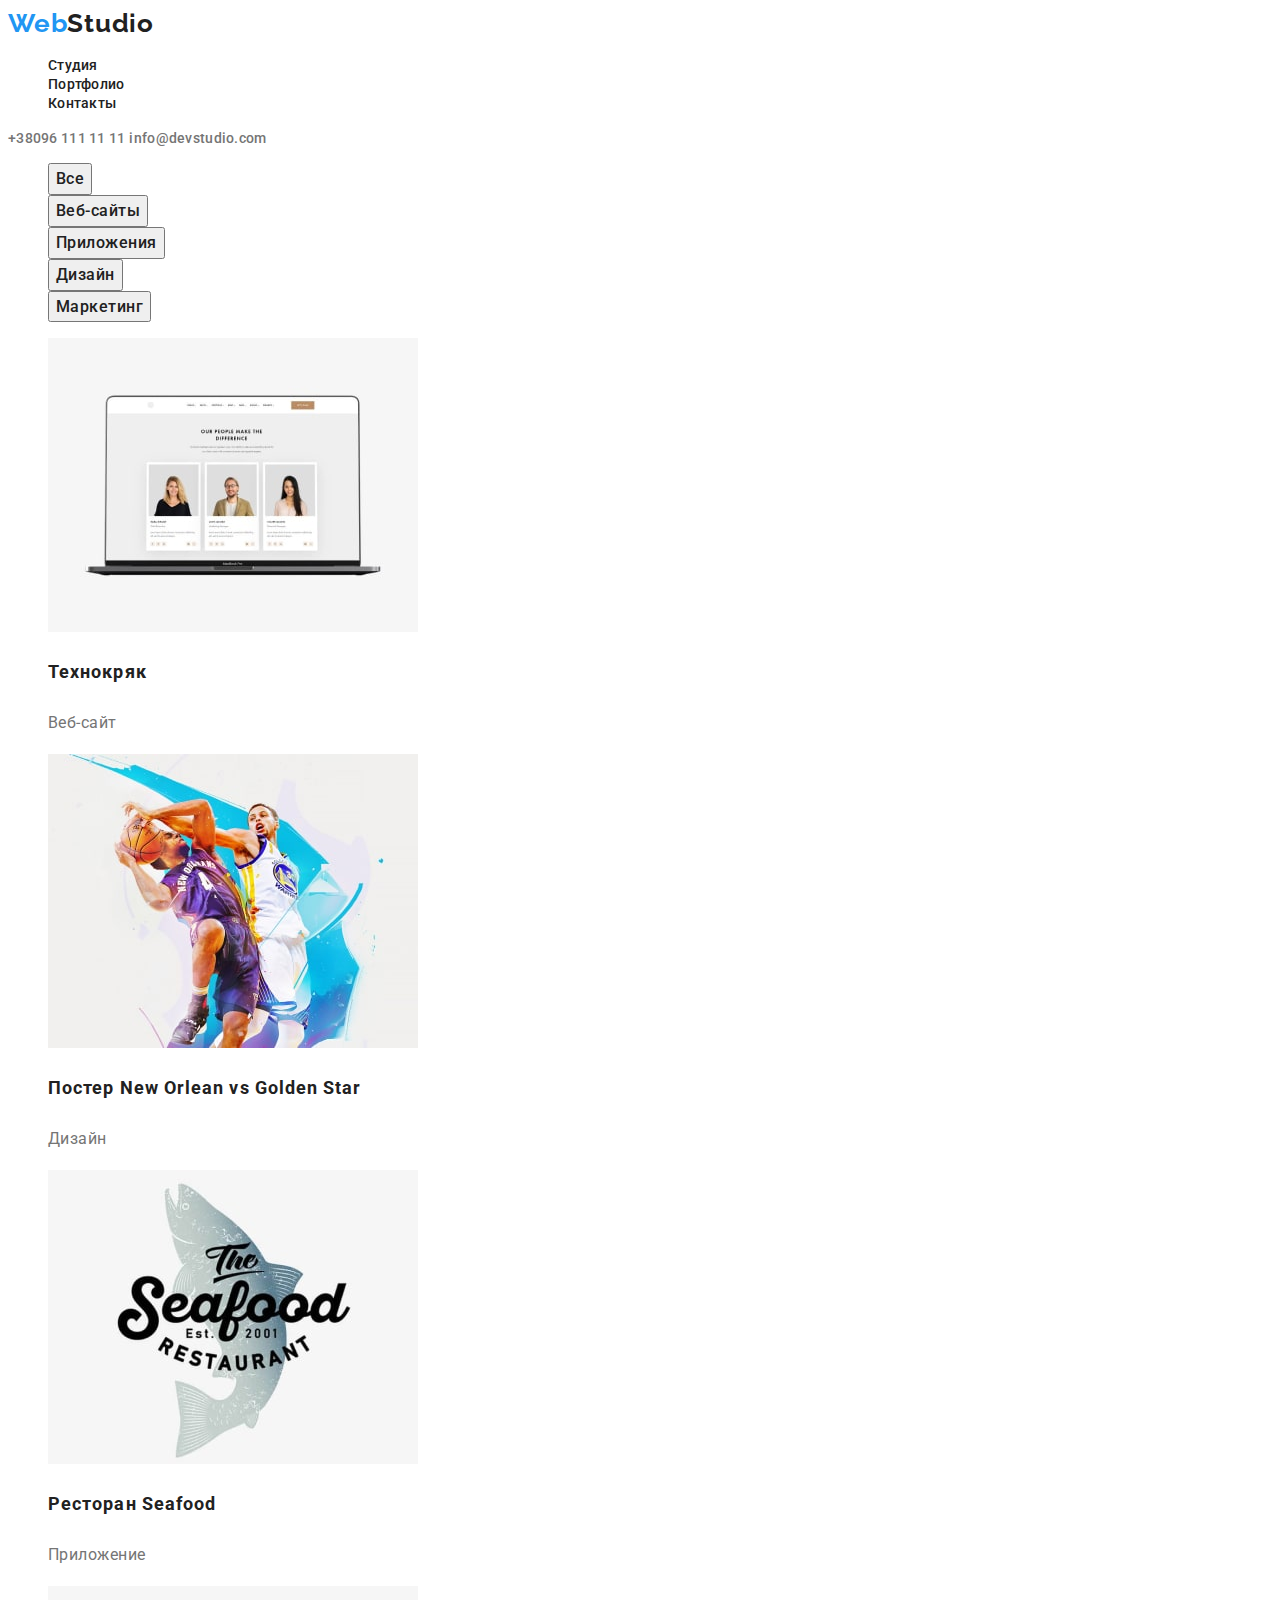
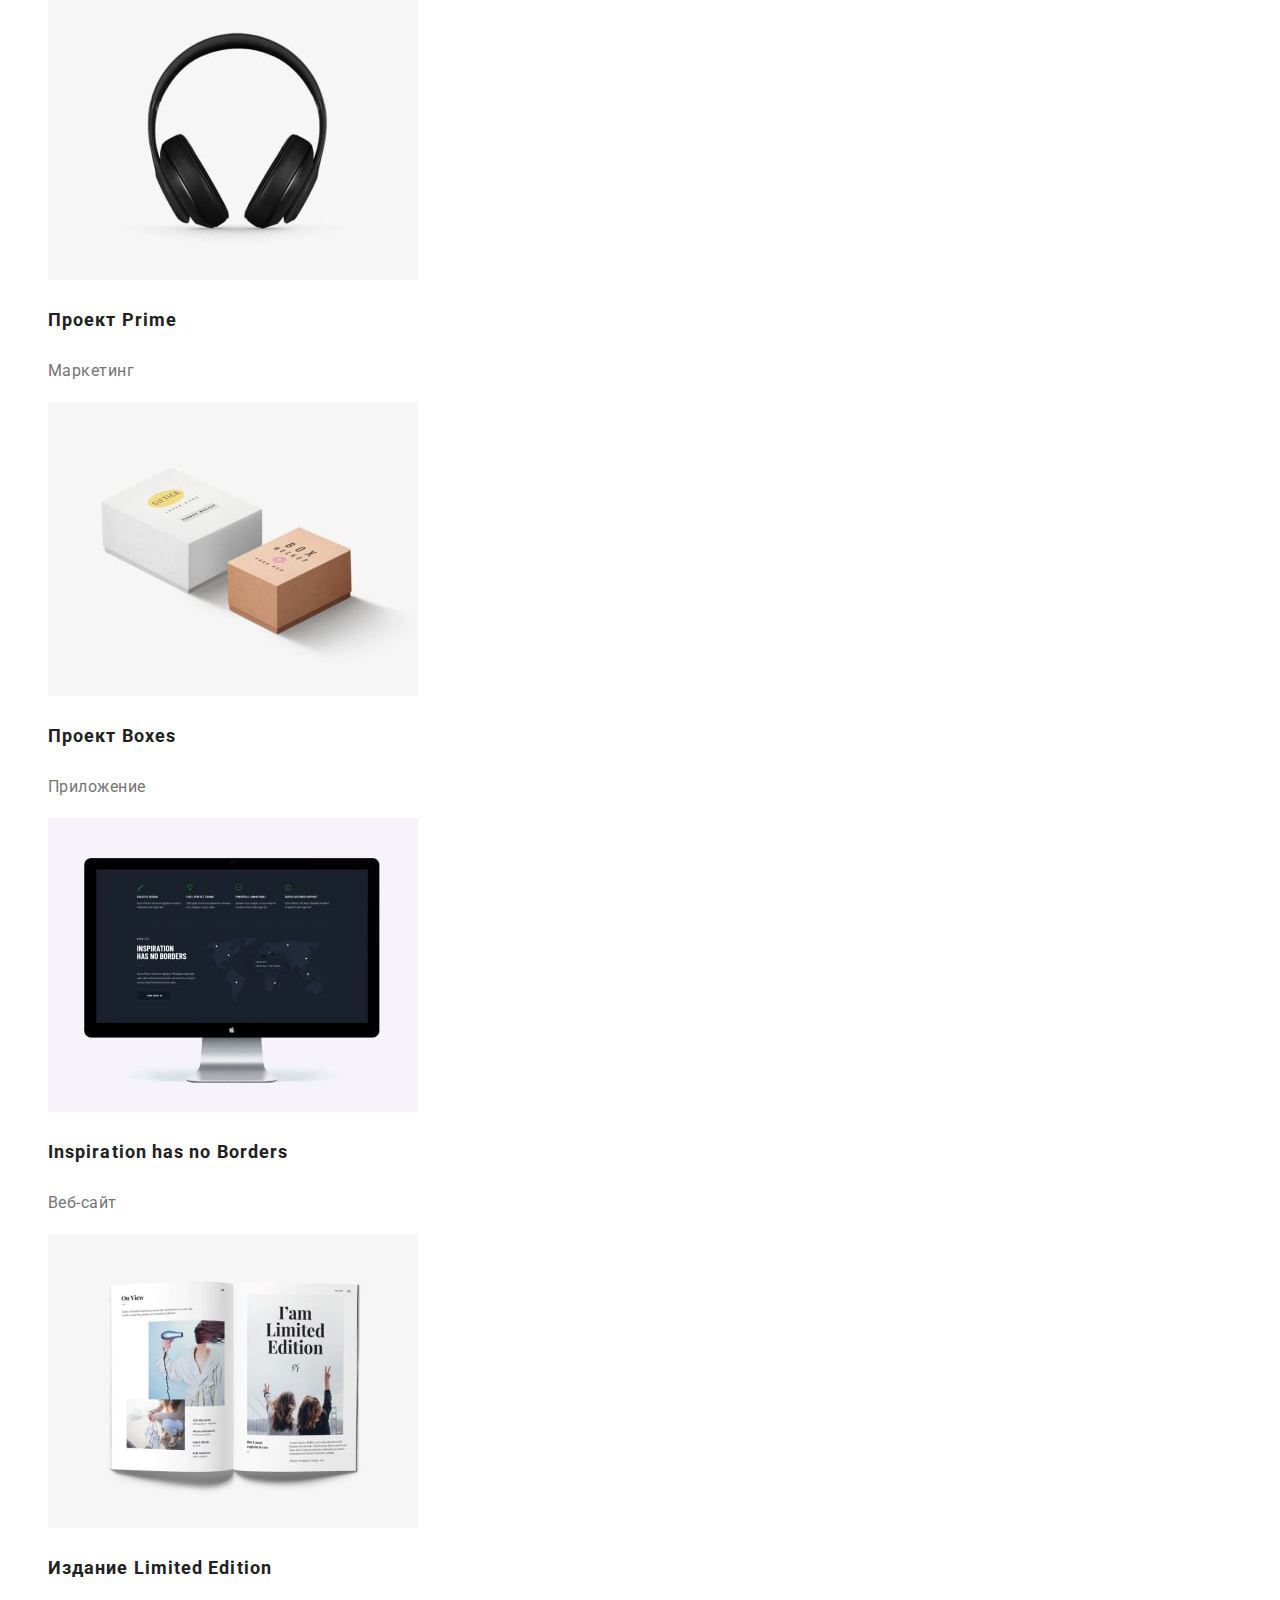
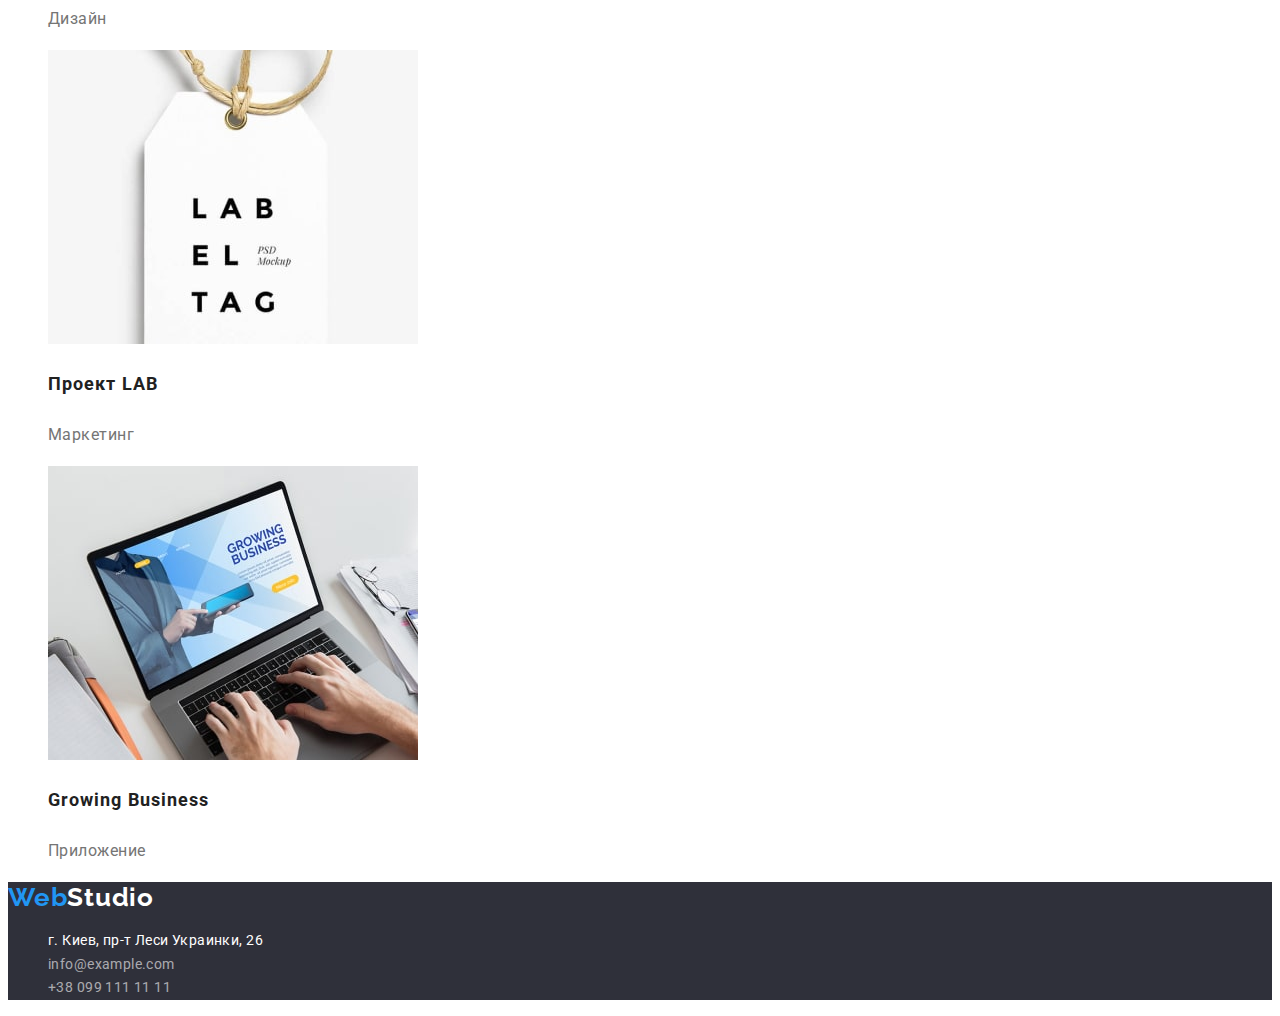
==== commit 39007cf0: "Вніс зміни" ====
--- a/portfolio.html
+++ b/portfolio.html
@@ -80,7 +80,7 @@
       <a class="contacts-logo link" lang="en" href="./index.html"><span>Web</span>Studio</a>
       <address>
           <ul class="contacts-list list"> 
-              <li class="contacts-items"><a class="contacts-link link" href="">г. Киев, пр-т Леси Украинки, 26</a></li>
+              <li class="contacts-items"><a class="contacts-address link" href="">г. Киев, пр-т Леси Украинки, 26</a></li>
               <li class="contacts-items"><a class="contacts-link link" href="mailgo:info@example.com">info@example.com</a></li>
               <li class="contacts-items"><a class="contacts-link link" href="tel:+380991111111">+38 099 111 11 11</a></li>
           </ul>
--- a/css/style.css
+++ b/css/style.css
@@ -144,6 +144,7 @@
   background-color: var(--hero-footer-background-color);
 }
 .contacts-address {
+  font-style: normal;
   font-size: 14px;
 line-height: 1.71;
 letter-spacing: 0.03em;
